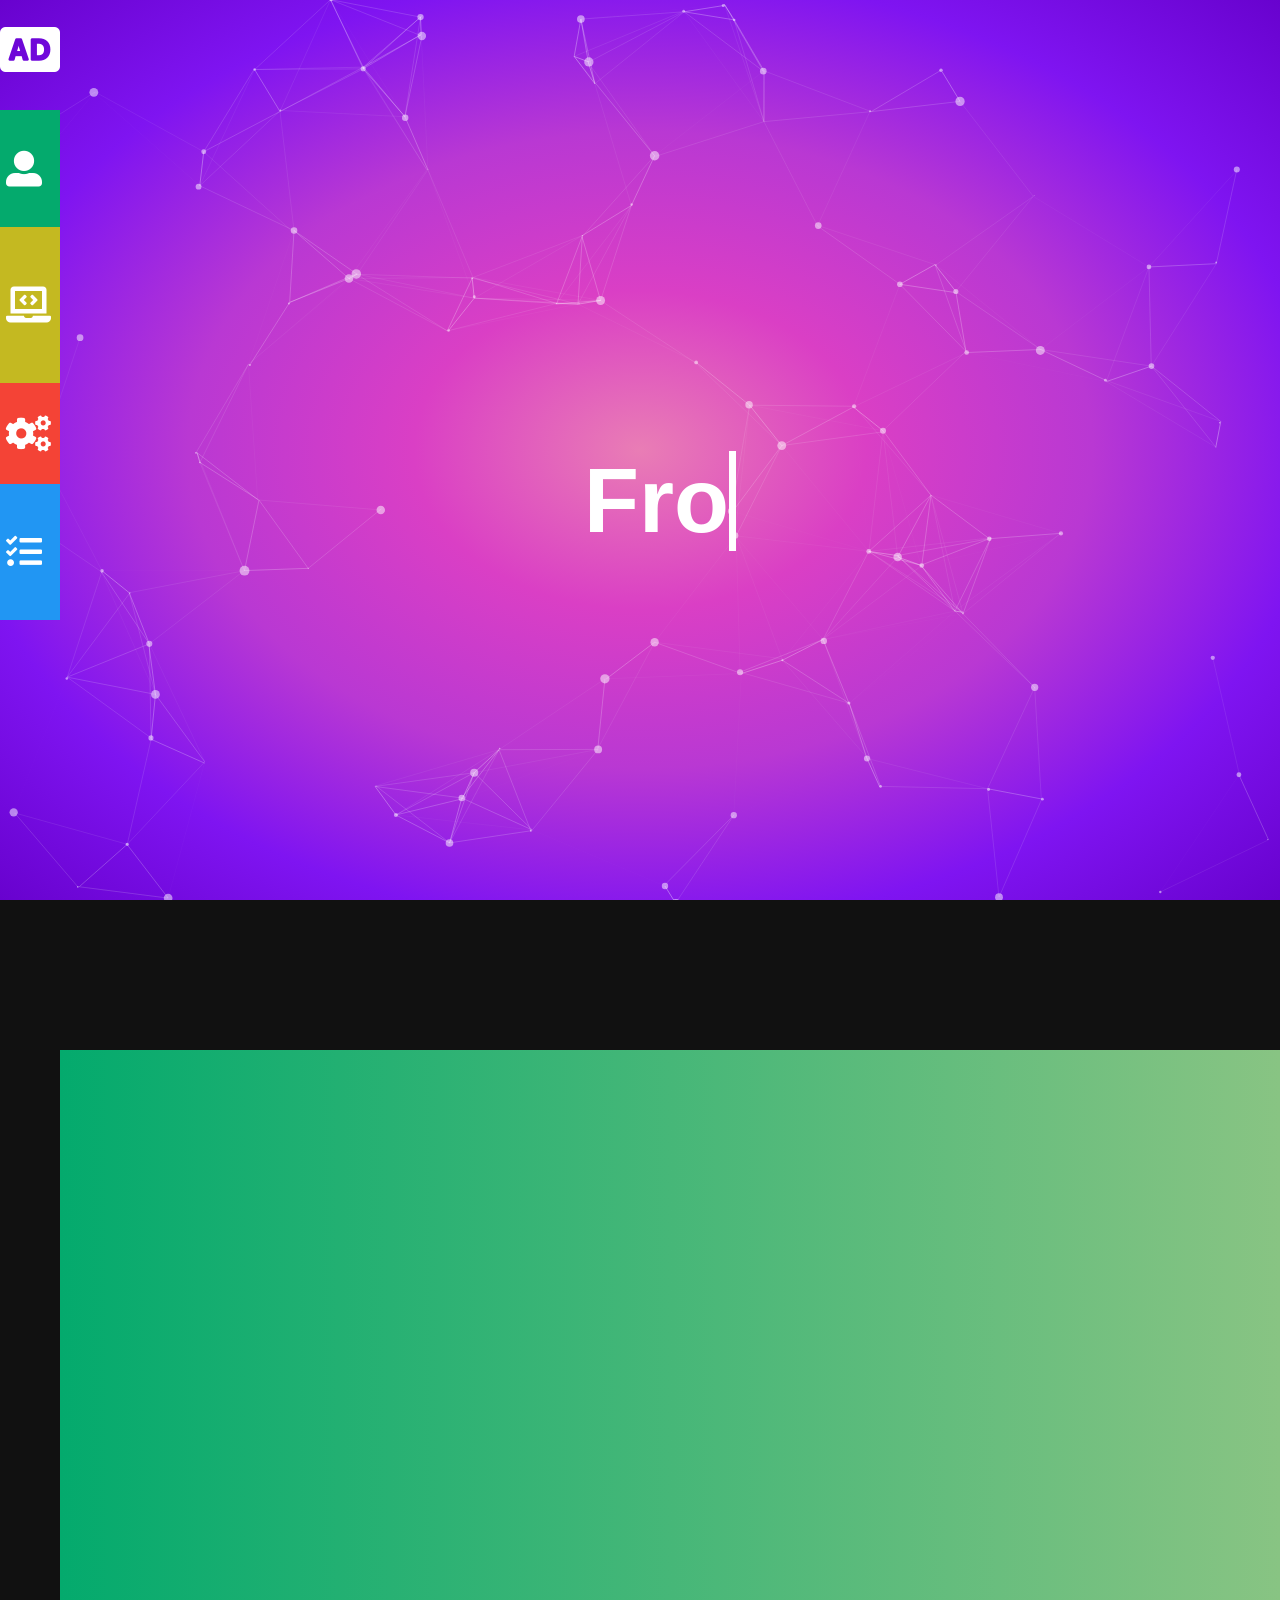
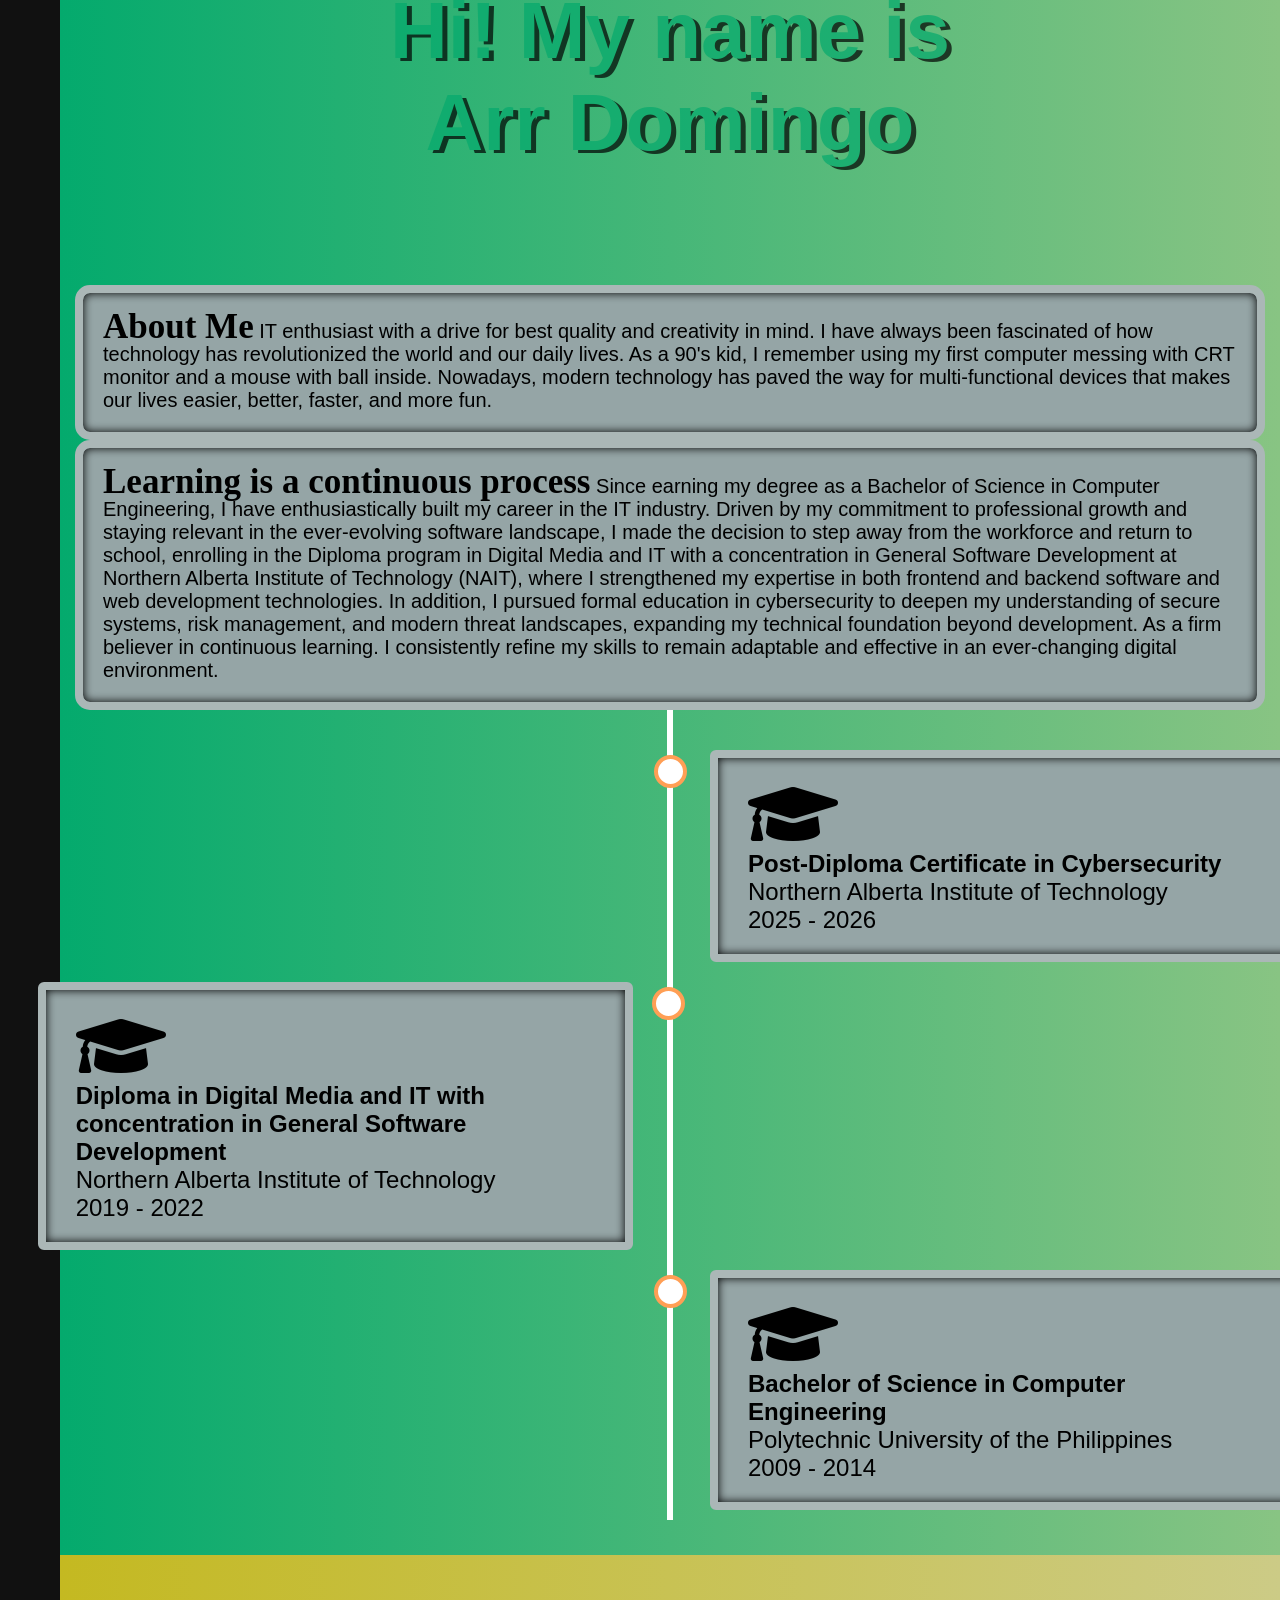
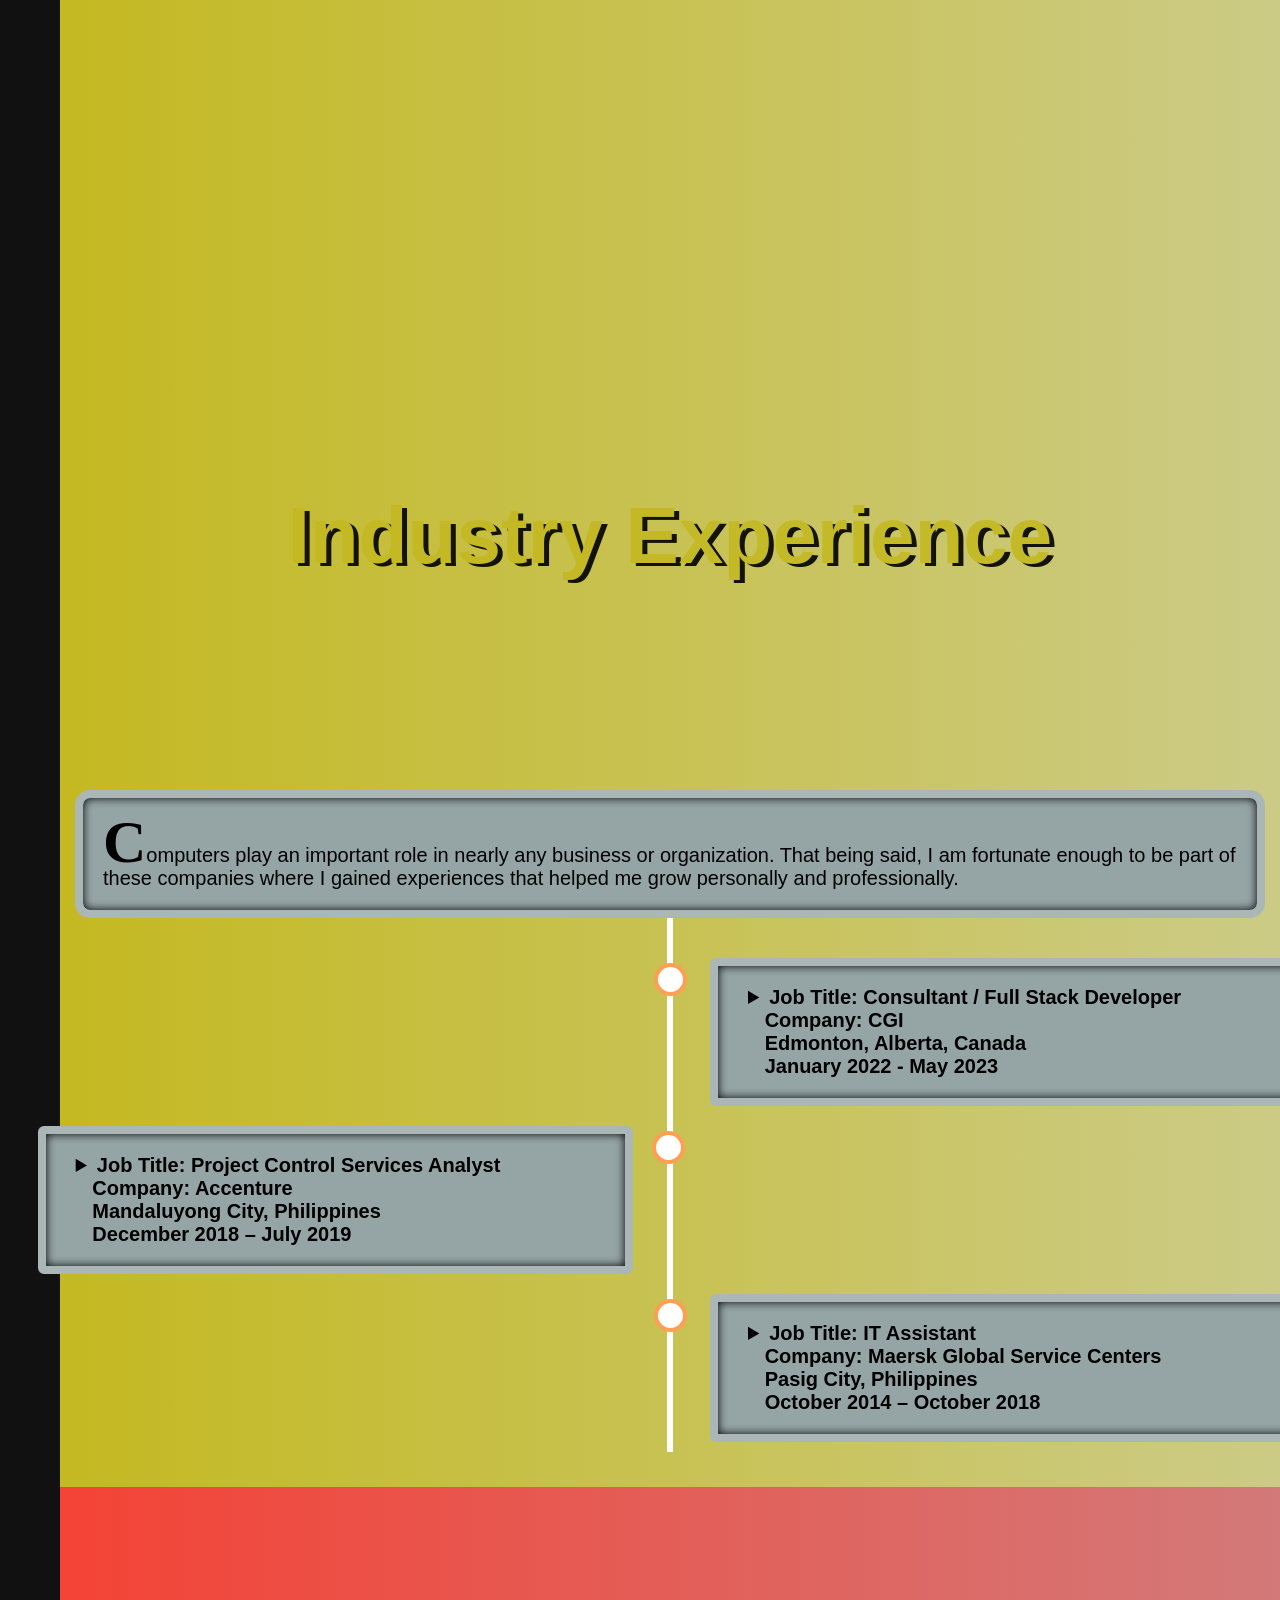
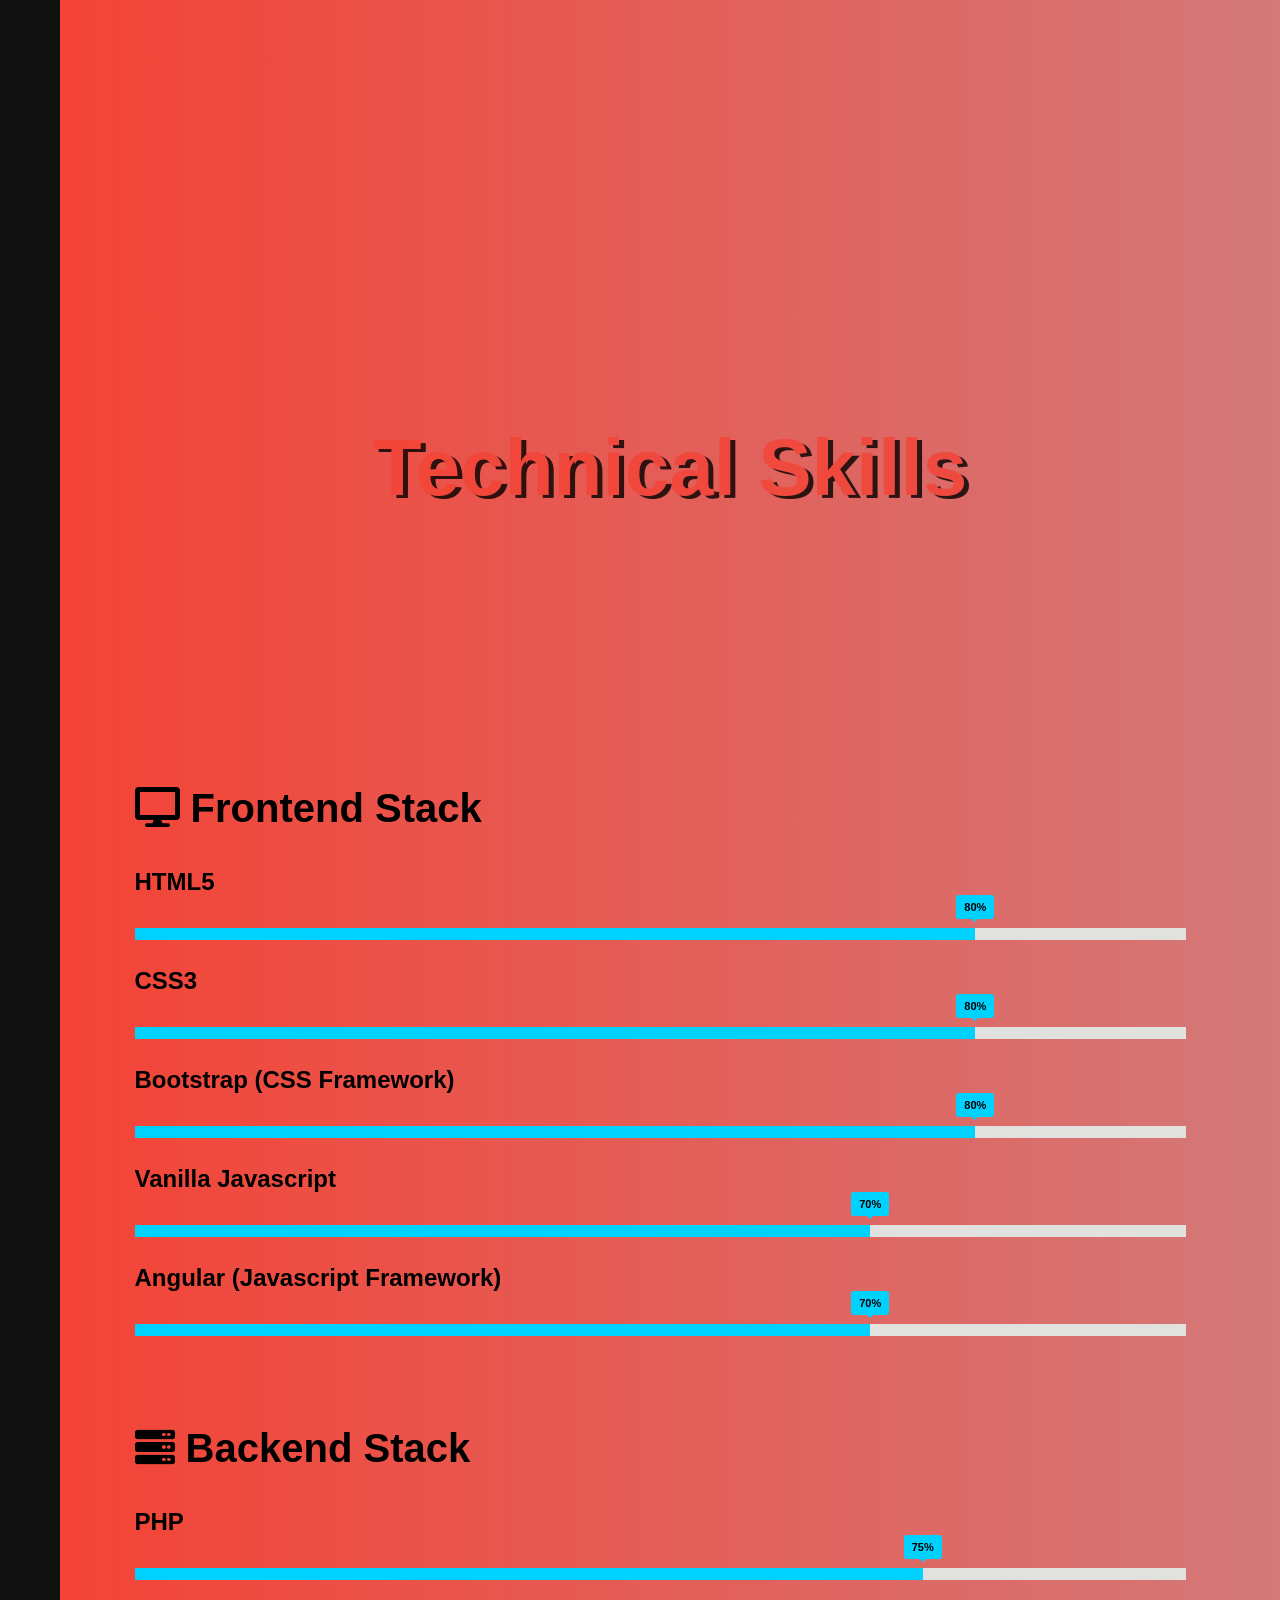
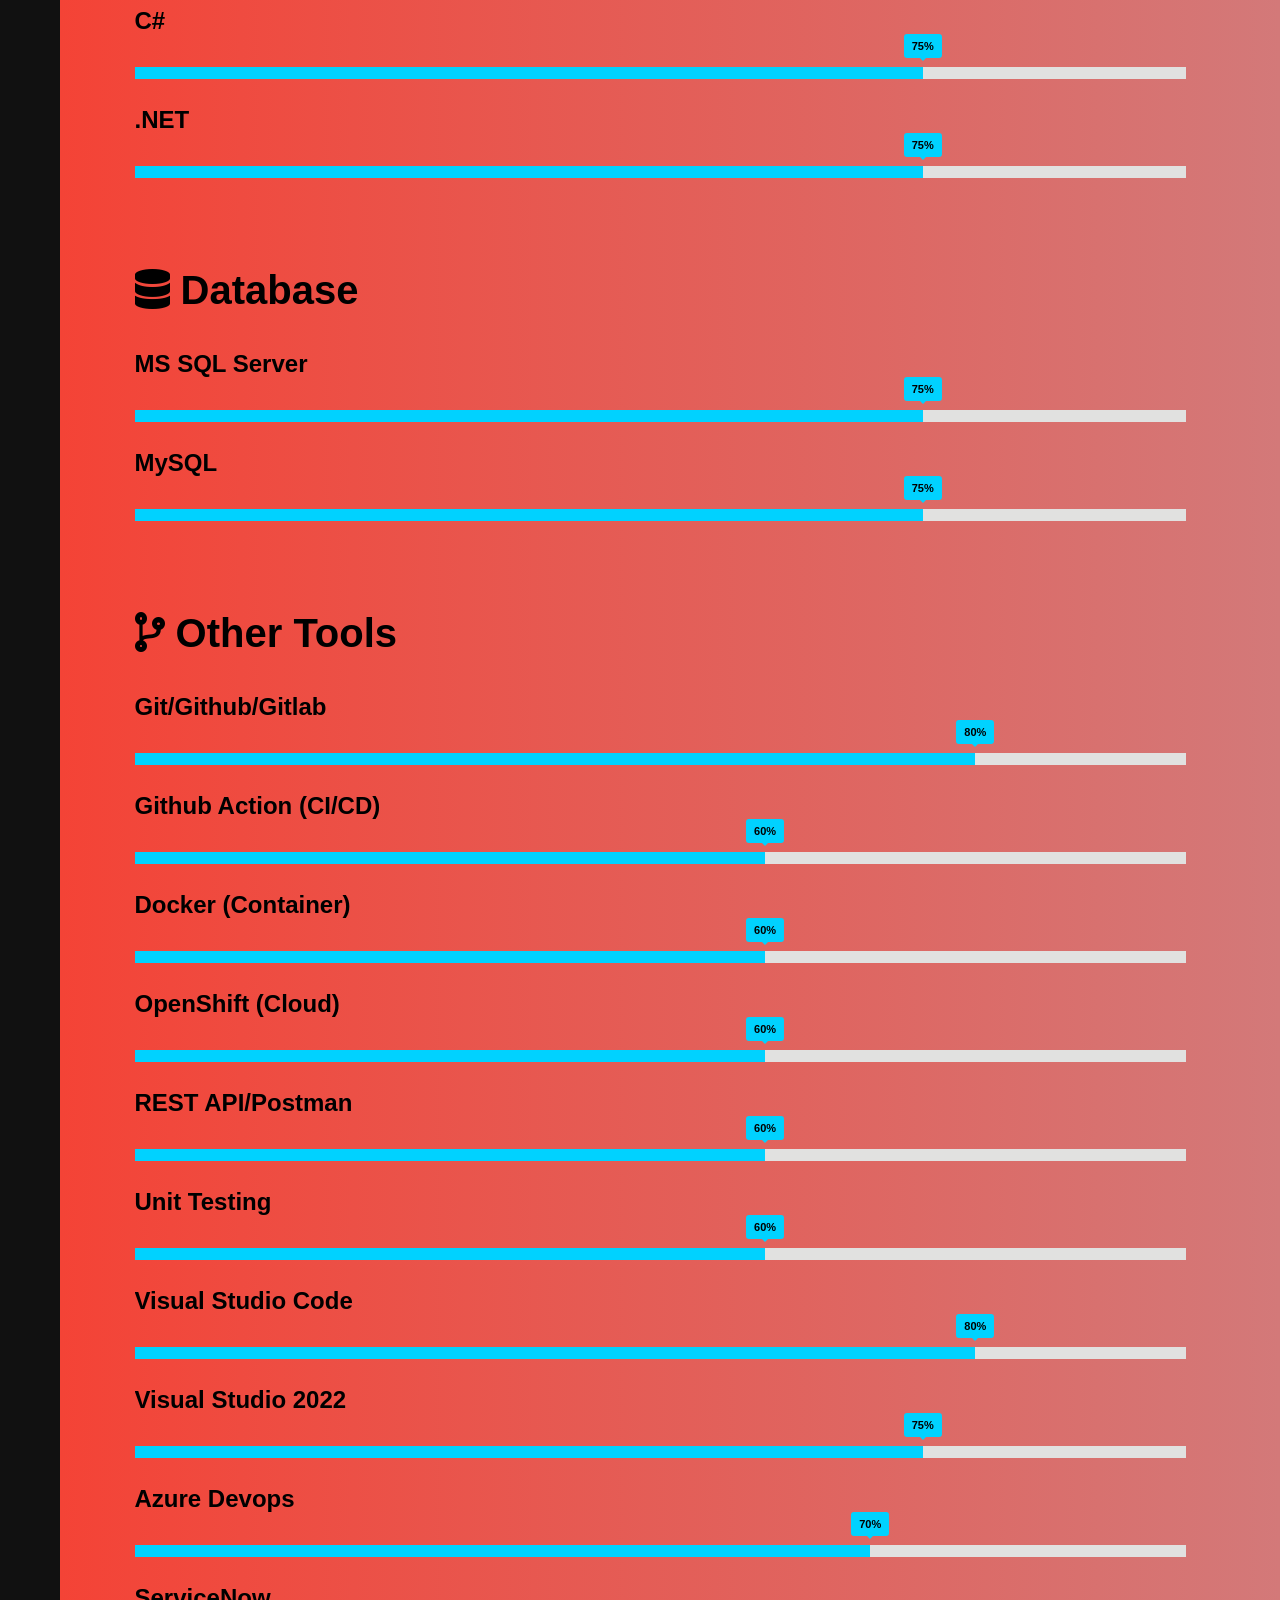
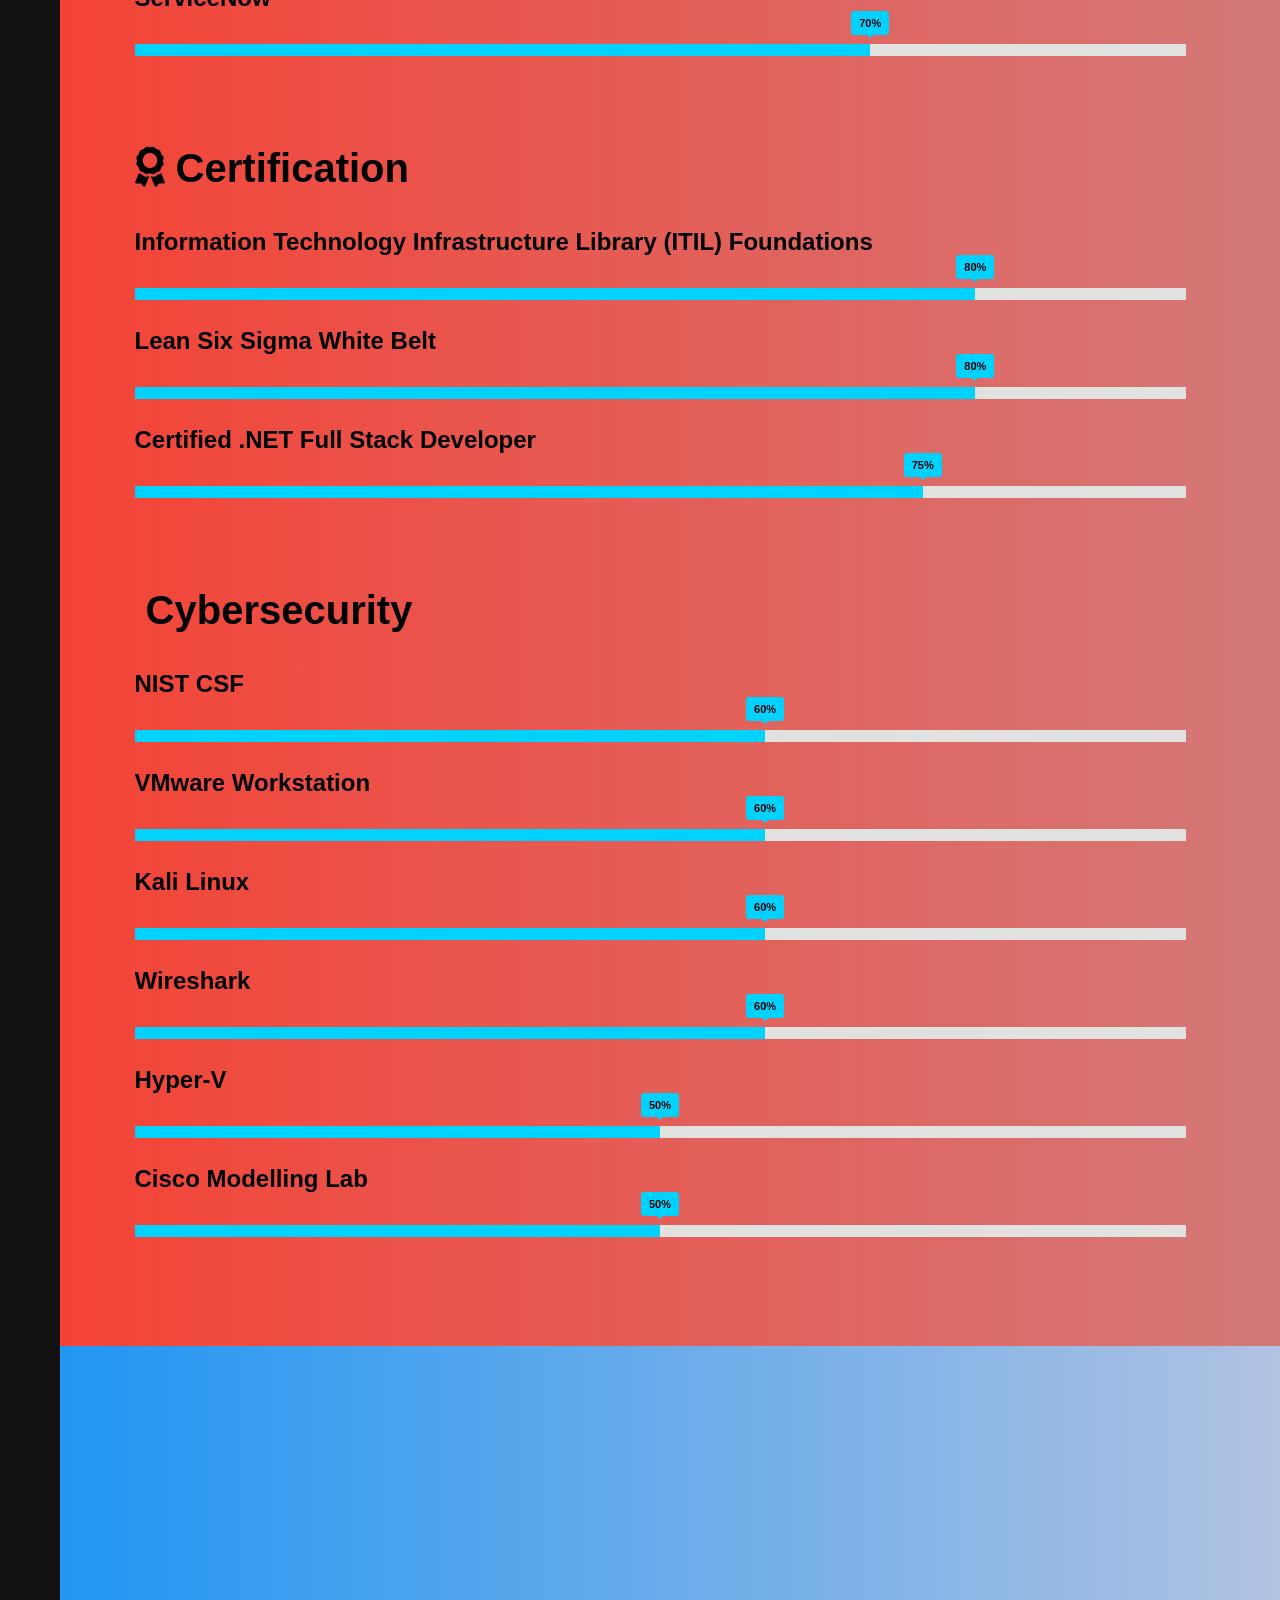
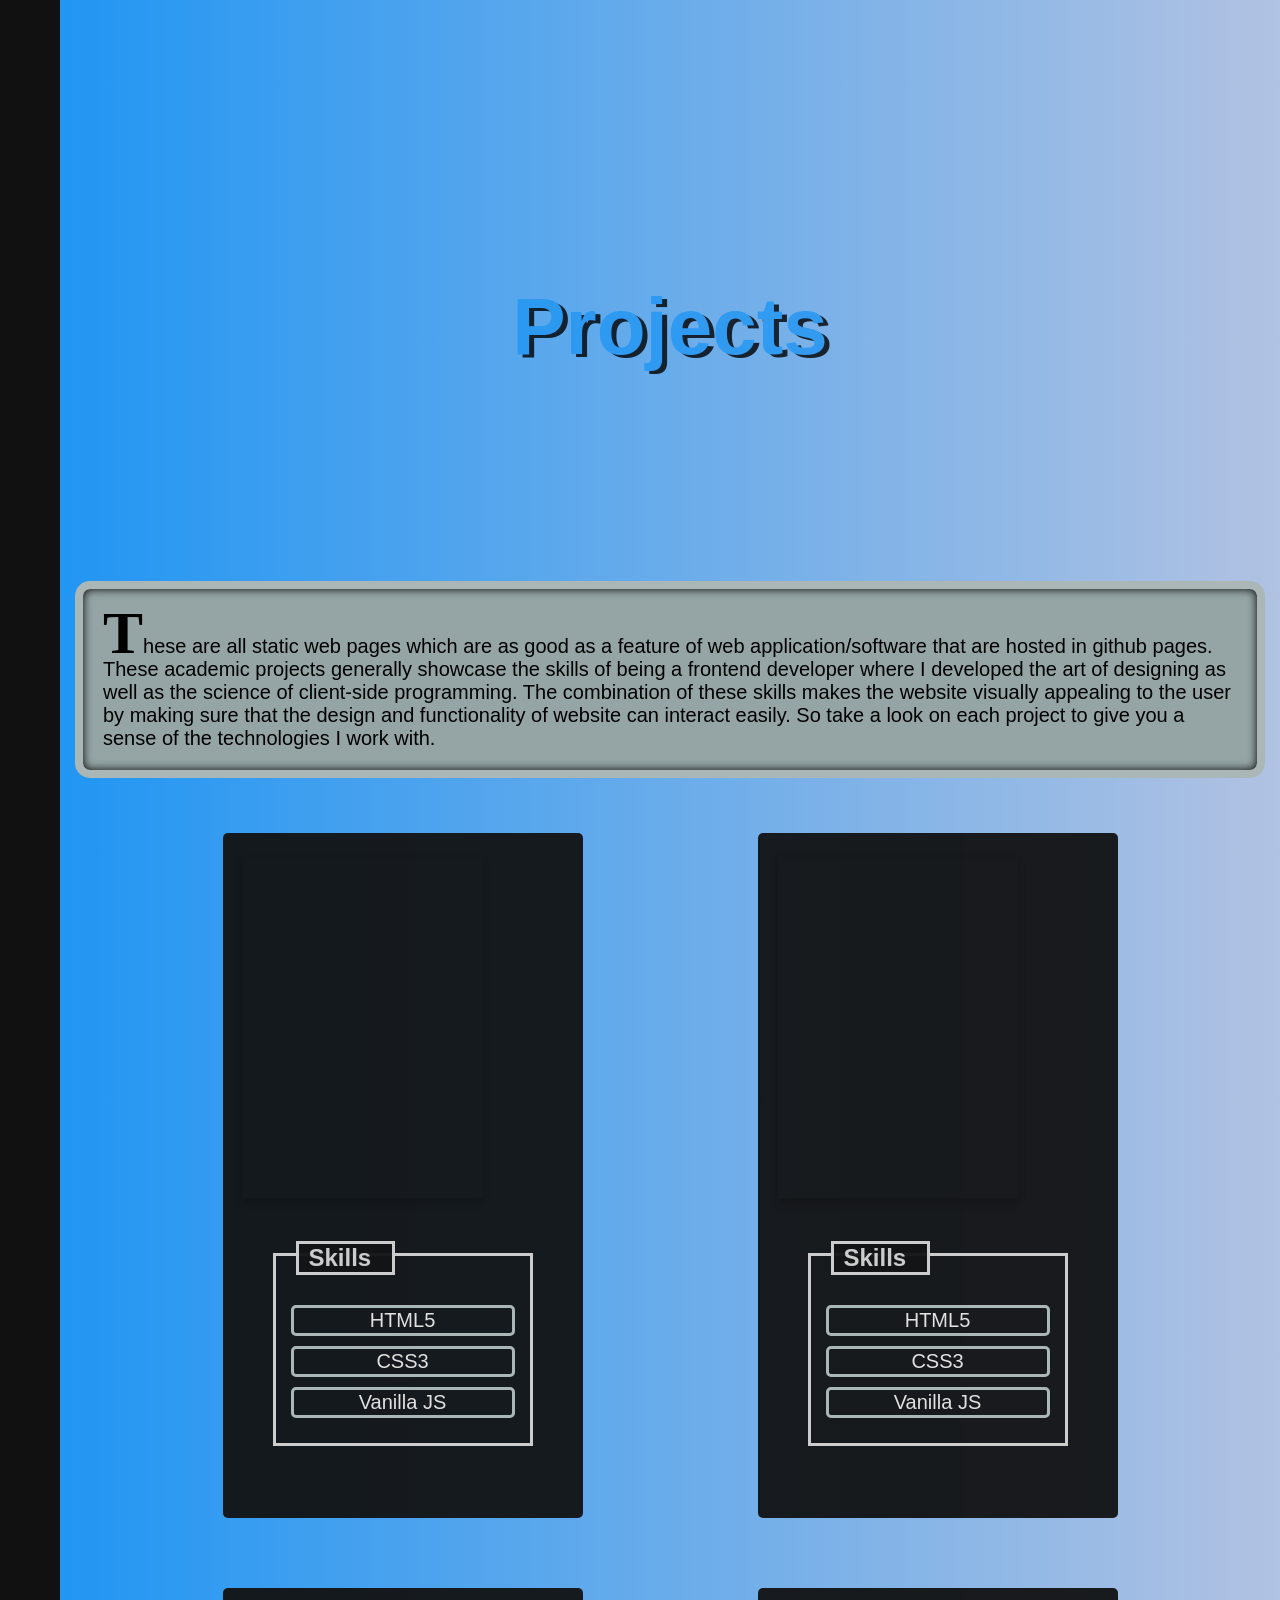
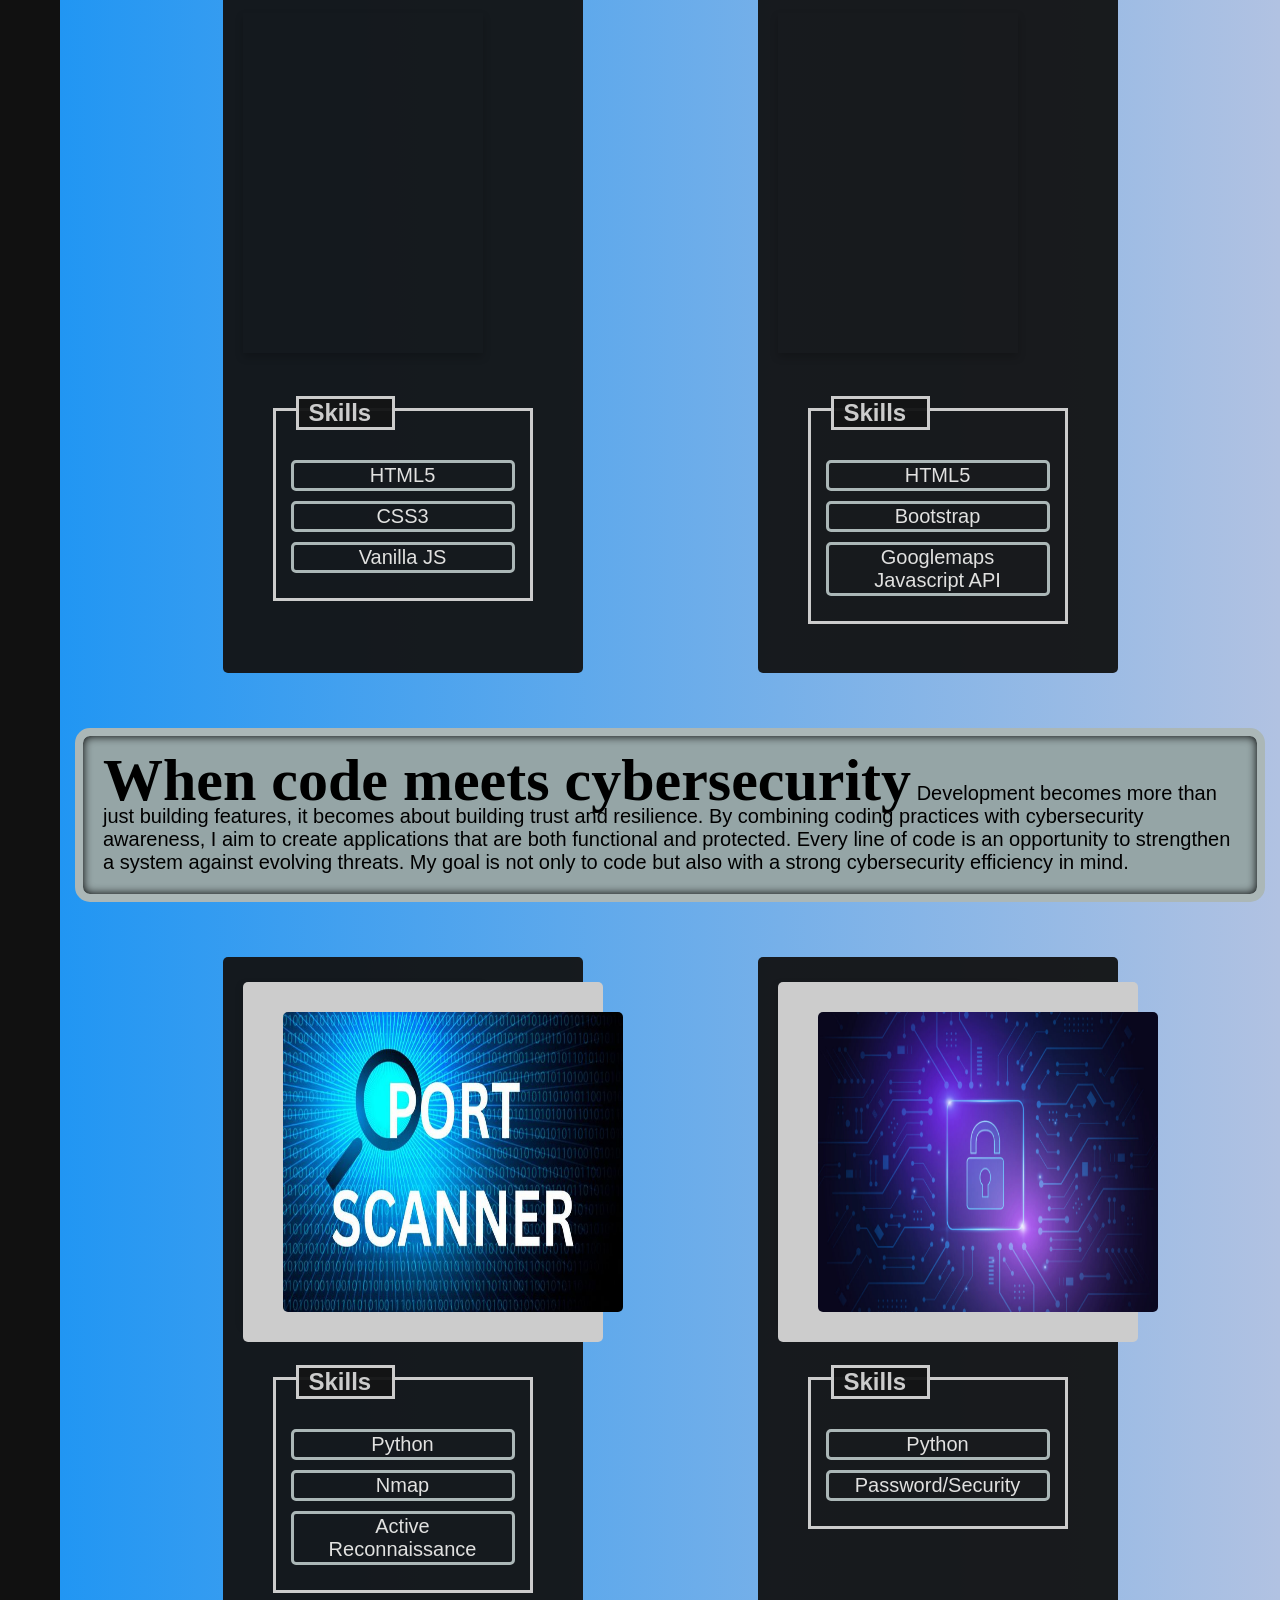
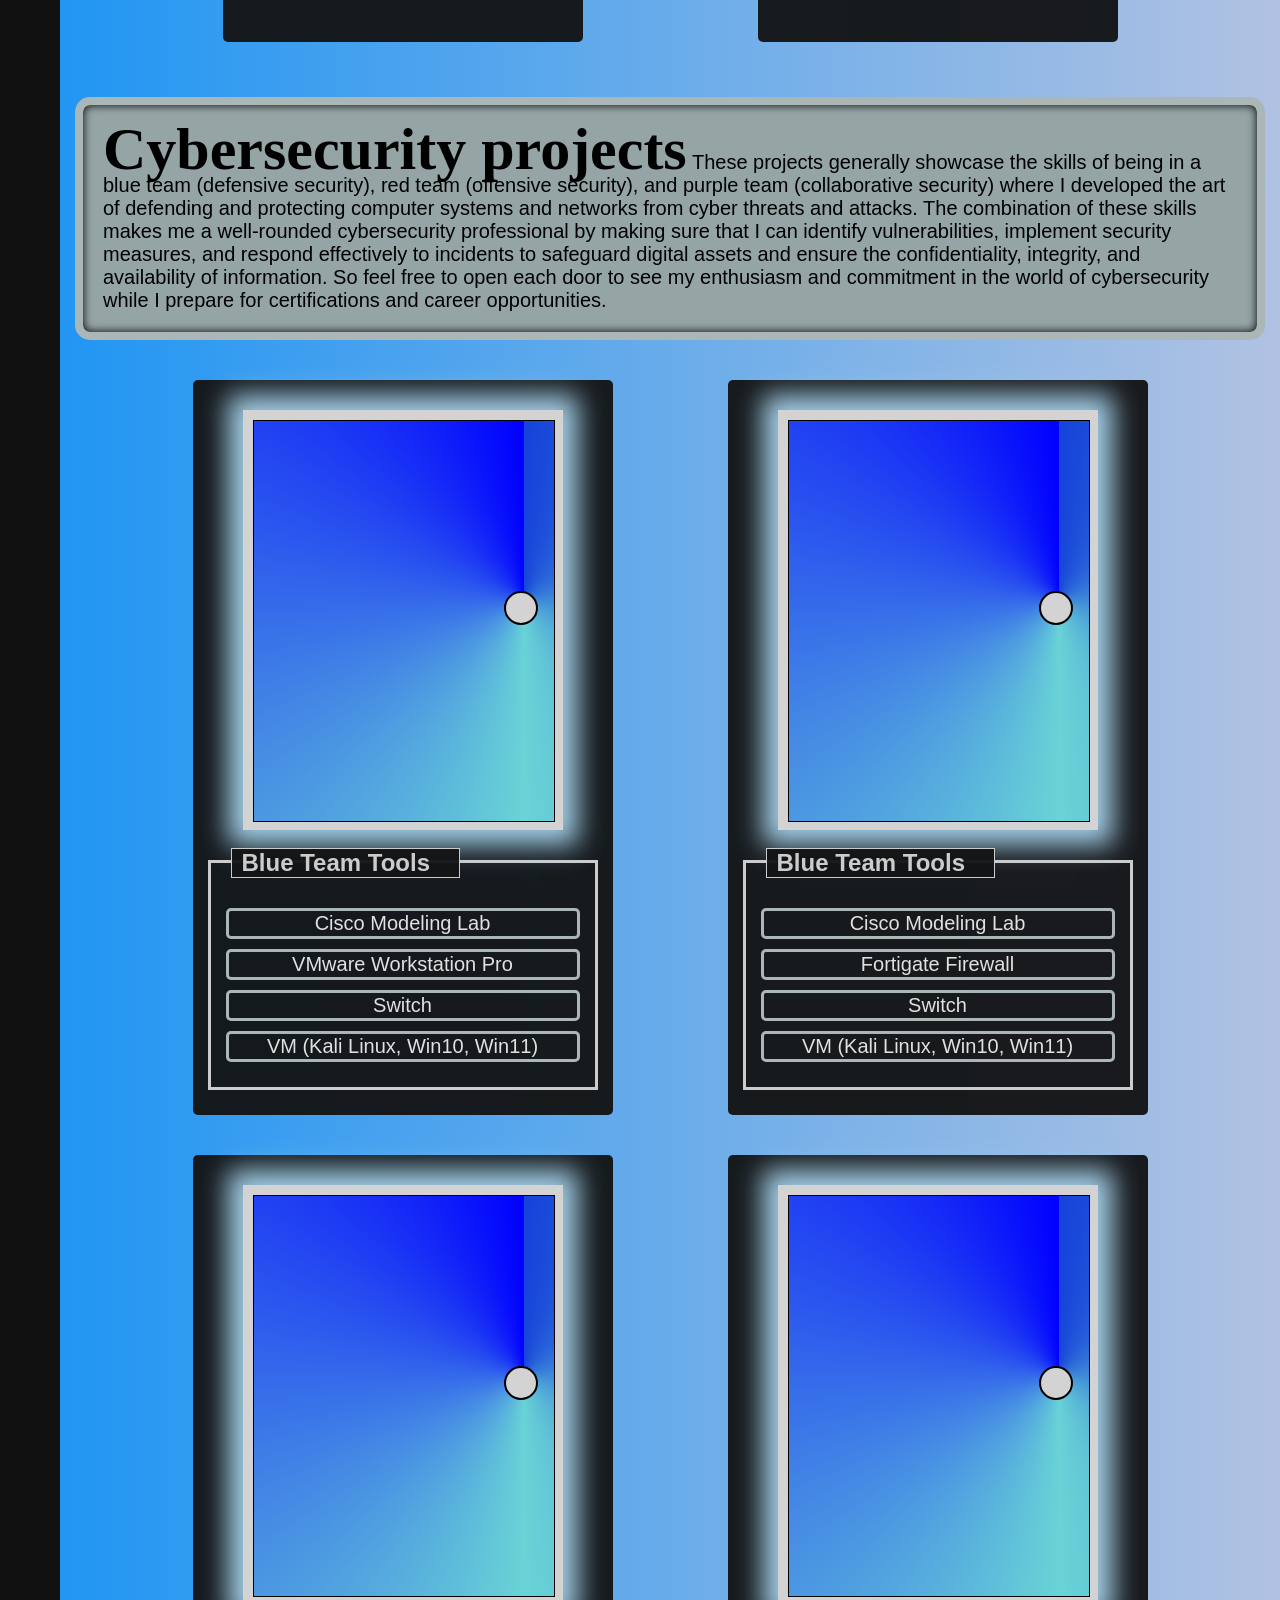
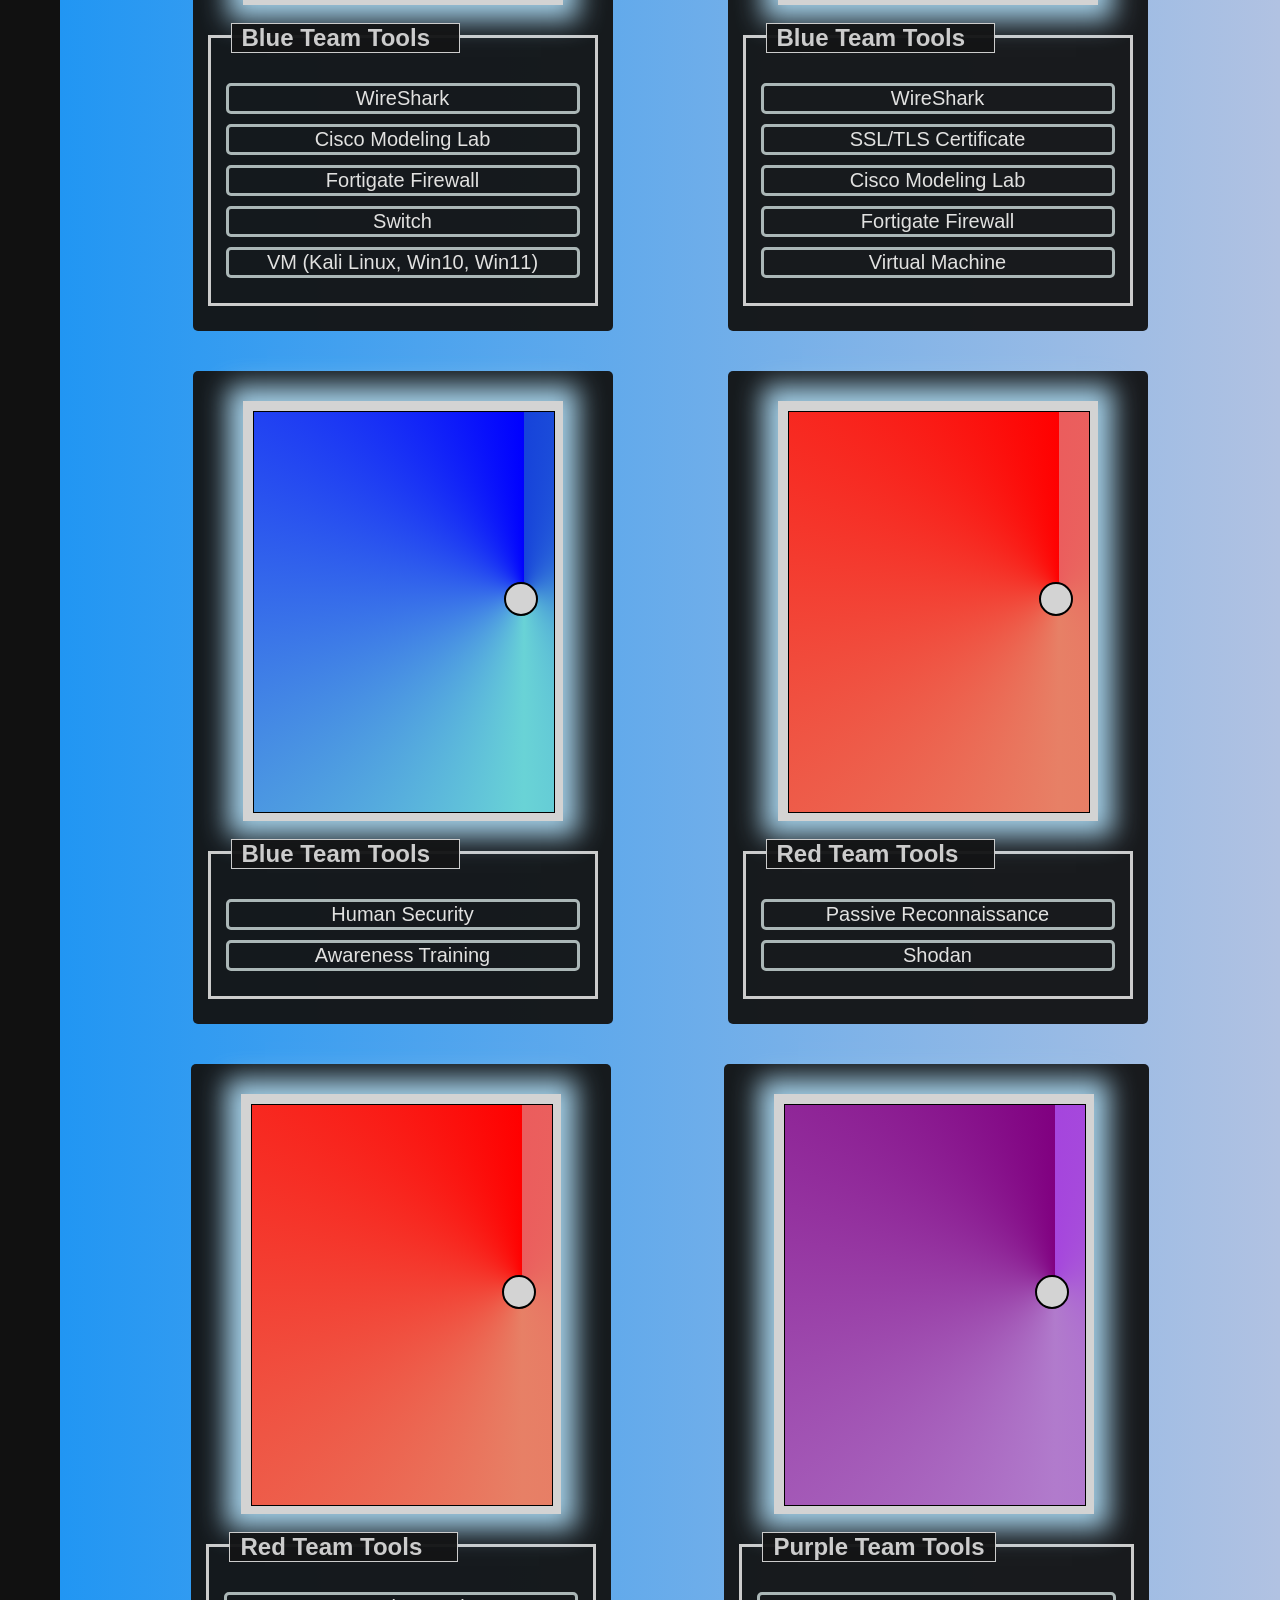
==== arr_v04/index.html @ 1089e1a2 "this is the correct files" ====
<!DOCTYPE html>
<html lang="en">

<head>

  <meta charset="utf-8">
  
  <!-- <meta name="description" content="particles.js is a lightweight JavaScript library for creating particles.">
  <meta name="author" content="Vincent Garreau" /> -->
  <meta name="viewport"
    content="width=device-width, initial-scale=1.0, minimum-scale=1.0, maximum-scale=1.0, user-scalable=no">
  <link rel="stylesheet" media="screen" href="css/style.css">

  <!-- JQuery CDN -->
  <script src="https://ajax.googleapis.com/ajax/libs/jquery/3.5.1/jquery.min.js"></script>

  <!-- This is the script to move skills progress bar upon scroll -->
  <script src="js/skills-move.js"></script>

  <!-- Bootstrap CSS -->
  <!-- <link href="https://cdn.jsdelivr.net/npm/bootstrap@5.0.0/dist/css/bootstrap.min.css" rel="stylesheet" integrity="sha384-wEmeIV1mKuiNpC+IOBjI7aAzPcEZeedi5yW5f2yOq55WWLwNGmvvx4Um1vskeMj0" crossorigin="anonymous"> -->

  <!-- Font Awesome -->
  <link rel="stylesheet" href="https://pro.fontawesome.com/releases/v5.10.0/css/all.css"
    integrity="sha384-AYmEC3Yw5cVb3ZcuHtOA93w35dYTsvhLPVnYs9eStHfGJvOvKxVfELGroGkvsg+p" crossorigin="anonymous" />

  <title>Arr - Personal Portfolio</title>

</head>

<body>
  <!-- START OF particles.js container -->
  <div id="particles-js">
    <h1>
      <a href="" class="typewrite" data-period="2000" data-type='[ "Arr Domingo", 
                        "From software developer",
                        "To cyber defender!"]'>
        <span class="wrap"></span>
      </a>
    </h1>
  </div>
  <!-- END OF particles.js container -->

  <header>
    <div class="header-logo">
      <a href="">
        <i class="fas fa-audio-description fa-5x"></i>
      </a>
    </div>

    <!-- start of nav -->
    <div id="nav"></div>
    <!-- end of nav -->
  </header>

  <main>
    <!-- start of profile -->
    <div id="profile"></div>
    <!-- end of profile -->

    <!-- start of experience -->
    <div id="experience"></div>
    <!-- end of experience -->

    <!-- start of skills -->
    <div id="skills"></div>
    <!-- end of skills -->

    <!-- start of projects -->
    <div id="projects"></div>
    <!-- end of projects -->    

    <!-- start of footer -->
    <div id="footer"></div>
    <!-- end of footer -->
  </main>


  <!-- -------------------------------------------------------------------- -->
  <!-- ---------------------- START OF javascript ------------------------- -->

  <script src="particles.js"></script>
  <script src="js/app.js"></script>
  <script src="js/typewriter.js"></script>

  <!-- START of javascript for nav -->
  <script>
    fetch("html/nav.html")
      .then(res => res.text())
      .then(html => {
        document.getElementById("nav").innerHTML = html;
      });
  </script>
  <!-- END of javascript for nav -->

  <!-- START of javascript for profile -->
  <script>
    fetch("html/profile.html")
      .then(res => res.text())
      .then(html => {
        document.getElementById("profile").innerHTML = html;
      });
  </script>
  <!-- END of javascript for profile -->

  <!-- START of javascript for experience -->
  <script>
    fetch("html/experience.html")
      .then(res => res.text())
      .then(html => {
        document.getElementById("experience").innerHTML = html;
      });
  </script>
  <!-- END of javascript for experience -->

  <!-- START of javascript for skills -->
  <script>
    fetch("html/skills.html")
      .then(res => res.text())
      .then(html => {
        document.getElementById("skills").innerHTML = html;
      });
  </script>
  <!-- END of javascript for skills -->  

    <!-- START of javascript for projects -->
  <script>
    fetch("html/projects.html")
      .then(res => res.text())
      .then(html => {
        document.getElementById("projects").innerHTML = html;
      });
  </script>
  <!-- END of javascript for projects -->  

  <!-- START of javascript for footer -->
  <script>
    fetch("html/footer.html")
      .then(res => res.text())
      .then(html => {
        document.getElementById("footer").innerHTML = html;
      });
  </script>
  <!-- END of javascript for footer -->

  <!-- ------------------------- END OF javascript ------------------------ -->
  <!-- -------------------------------------------------------------------- -->

</body>

</html>
---- arr_v04/css/style.css ----
/* ========================================================================= */
/* ========== Put other SCSS files here(those with underscore) ============= */
.backdoor {
  position: relative;
  width: 300px;
  height: 400px;
  margin: 30px 50px;
  border: 10px solid lightgray;
  display: flex;
  flex-direction: column;
  justify-content: space-evenly;
  box-shadow: 0 0 25px 15px #a3cfe7;
}

.backdoor-blue {
  background-image: radial-gradient(rgb(109, 147, 204) 7%, rgb(64, 123, 211) 25%, rgb(43, 119, 233) 70%);
}

.backdoor-red {
  background-image: radial-gradient(rgb(224, 175, 175) 7%, rgb(233, 123, 123) 25%, rgb(241, 64, 64) 70%);
}

.backdoor-purple {
  background-image: radial-gradient(rgb(212, 159, 214) 7%, rgb(215, 112, 224) 25%, rgb(175, 50, 233) 70%);
}

.backdoor > p {
  padding: 10px;
  font-size: 18px;
  text-align: center;
}

.backdoor > a {
  text-align: center;
}

.backdoor i:hover {
  color: rgb(36, 249, 36);
}

.door {
  position: absolute;
  top: 0px;
  left: 0px;
  width: 300px;
  height: 400px;
  transform-origin: left;
  /*Speed of the Door animation*/
  transition: all 1.1s ease-in-out;
  border: black solid 1px;
}

.backdoor:hover .door {
  -webkit-transform: perspective(900) rotateY(90deg);
  transition: all 1s ease-in-out;
}

.blue-team {
  background-image: conic-gradient(at 90% 45%, rgb(22, 67, 218), rgb(105, 211, 214), blue);
}

.red-team {
  background-image: conic-gradient(at 90% 45%, rgb(235, 93, 93), rgb(231, 128, 102), red);
}

.purple-team {
  background-image: conic-gradient(at 90% 45%, rgb(165, 69, 221), rgb(177, 123, 204), purple);
}

.door span {
  position: absolute;
  width: 30px;
  height: 30px;
  border-radius: 50%;
  display: block;
  background-color: lightgray;
  top: 170px;
  left: 250px;
  border: solid 2px black;
}

.trapezoid {
  border-bottom: 50px solid #555;
  border-left: 25px solid transparent;
  border-right: 25px solid transparent;
  height: 0;
  width: 125px;
}

.cyber-card {
  background-color: rgba(19, 20, 21, 0.96);
  margin: 20px;
  border-radius: 5px;
}

.cyber-tool-used {
  margin: 25px 15px;
  border: solid 1px #ccc;
  padding: 15px;
  border: solid 3px #ccc;
}

.cyber-tool-used > h5 {
  color: #ccc;
  background-color: rgba(19, 20, 21, 0.96);
  position: relative;
  top: -30px;
  padding: 0 10px;
  margin: 0 120px 0 5px;
  border: solid 1px #ccc;
}

.cyber-tool-used > div {
  display: flex;
  flex-direction: column;
  justify-content: space-around;
}

.cyber-tool-used > div > button {
  font-size: 20px;
  margin-bottom: 10px;
  background-color: transparent;
  color: #e1e1e0;
  border: solid 3px rgb(171, 183, 183);
  border-radius: 5px;
}

/* 
=============================================================================
=============================================================================
HTML5 CSS Reset Minified - Eric Meyer
============================================================================= 
*/
html,
body,
div,
span,
object,
iframe,
h1,
h2,
h3,
h4,
h5,
h6,
p,
blockquote,
pre,
abbr,
address,
cite,
code,
del,
dfn,
em,
img,
ins,
kbd,
q,
samp,
small,
strong,
sub,
sup,
var,
b,
i,
dl,
dt,
dd,
ol,
li,
fieldset,
form,
label,
legend,
table,
caption,
tbody,
tfoot,
thead,
tr,
th,
td,
article,
aside,
canvas,
details,
figcaption,
figure,
footer,
header,
hgroup,
menu,
nav,
section,
summary,
time,
mark,
audio,
video {
  margin: 0;
  padding: 0;
  border: 0;
  outline: 0;
  font-size: 100%;
  vertical-align: baseline;
  background: transparent;
}

body {
  line-height: 1;
}

article,
aside,
details,
figcaption,
figure,
footer,
header,
hgroup,
menu,
nav,
section {
  display: block;
}

nav ul {
  list-style: none;
}

blockquote,
q {
  quotes: none;
}

blockquote:before,
blockquote:after,
q:before,
q:after {
  content: none;
}

a {
  margin: 0;
  padding: 0;
  font-size: 100%;
  vertical-align: baseline;
  background: transparent;
  text-decoration: none;
}

mark {
  background-color: #ff9;
  color: #000;
  font-style: italic;
  font-weight: bold;
}

del {
  text-decoration: line-through;
}

abbr[title],
dfn[title] {
  border-bottom: 1px dotted;
  cursor: help;
}

table {
  border-collapse: collapse;
  border-spacing: 0;
}

hr {
  display: block;
  height: 1px;
  border: 0;
  border-top: 1px solid #ccc;
  margin: 1em 0;
  padding: 0;
}

input,
select {
  vertical-align: middle;
}

li {
  list-style: none;
}

/* 
=============================================================================
END OF HTML5 CSS Reset Minified - Eric Meyer
=============================================================================
============================================================================= 
*/
/* 
=============================================================================
=============================================================================
START OF CSS
============================================================================= 
*/
/* -------------------------------------- */
/* --- START OF base -------------------- */
html,
body {
  width: 100%;
  height: 100%;
  background: #111;
  scroll-behavior: smooth;
}

html {
  -webkit-tap-highlight-color: rgba(0, 0, 0, 0);
}

body {
  font: normal 75% Arial, Helvetica, sans-serif;
}

canvas {
  /* display: block; */
  vertical-align: bottom;
}

/* ---------------------- END OF base --- */
/* -------------------------------------- */
/**********************************************************/
/**********************************************************/
/*******    START OF MOBILE VIEW (DEFAULT 1-400px)   ******/
/**********************************************************/
/* ------------------------------------------- */
/* --- START OF header-logo ------------------ */
header {
  position: fixed;
  top: 20px;
}

.header-logo {
  position: absolute;
  /* color: #fff; */
}

.header-logo a {
  color: #fff;
}

.header-logo i:hover {
  opacity: 0.5;
}

/* -------------------- END OF header-logo --- */
/* ------------------------------------------- */
/* -------------------------------------- */
/* --- START OF Navbar ------------------ */
nav a {
  position: absolute;
  left: -80px;
  transition: 0.4s;
  padding: 20px;
  width: 100px;
  text-decoration: none;
  font-size: 18px;
  color: white;
  /* border: solid white 2px; */
  /* border-radius: 0 5px 5px 0; */
  margin-top: 20px;
}

nav ul {
  display: flex;
  flex-flow: row wrap;
  justify-content: space-around;
}

nav a:hover {
  left: 0;
}

li a {
  display: flex;
  flex-direction: row;
  justify-content: left;
}

li a i {
  display: flex;
  flex-direction: column;
  align-self: center;
}

nav a i {
  padding-left: 45px;
}

nav a span {
  writing-mode: vertical-lr;
  /* text-orientation: sideways-right; */
  text-transform: uppercase;
}

.profile-nav {
  top: 70px;
  background-color: #04aa6d;
  /* border: solid #04aa6d 5px; */
}

.experience-nav {
  top: 187px;
  background-color: #c4b921;
}

.skills-nav {
  top: 343px;
  background-color: #f44336;
}

.projects-nav {
  top: 444px;
  background-color: #2196f3;
}

/* -------------------- END OF Navbar --- */
/* -------------------------------------- */
/* -------------------------------------------------- */
/* --- START OF particles-js ------------------------ */
/* header {
  position: relative;
} */
/* nav {
  position: fixed;
  opacity: 0;
} */
#particles-js {
  width: 100%;
  height: 100%;
  /* background-image: url(""); */
  background-image: radial-gradient(rgb(233, 125, 181), rgb(218, 63, 197), rgb(185, 56, 211), rgb(127, 20, 241), rgb(104, 2, 206));
  background-size: cover;
  background-position: 50% 50%;
  /* background-position: center; */
  background-repeat: no-repeat;
  position: fixed; /*-------for the background of particles-------*/
}

#particles-js > h1 {
  position: absolute;
  top: 50%; /*to center the h1 typewriter*/
  width: 100%;
  text-align: center;
  padding-left: 20px;
  /* font-size: 100px; */
}

.typewrite {
  color: #fff;
  text-decoration: none;
  font-size: 35px;
}

/* -------------------------- END OF particles-js --- */
/* -------------------------------------------------- */
/* -------------------------------------------------- */
/* --- START OF main---------------------------------- */
/* Comment-out this main element to see the effect of particles. There's a cons though, main container will turn to a total mess =( */
main {
  position: absolute; /*position:relative for profile,expe,skills,proj*/
  left: 60px; /*this is the exact px*/
  top: 800px;
}

#profile-container {
  /* max-width: 100%; */
  /* margin: 0 auto; */
  background: #04aa6d;
  background-image: linear-gradient(to right, #04aa6d, rgb(136, 196, 131));
  font-size: 24px;
  padding: 15px;
  position: relative; /*use to hide particle background when scroll up*/
}

.profile-parallax {
  background: url("../img/profile.jpg") no-repeat center;
  background-size: cover;
  /*size of img*/
  background-size: 250%;
  height: 650px;
  border-radius: 15px; /*radius of the image*/
  opacity: 0.7;
}

/* PARALLAX DOESNT WORK ON MOBILE DEVICES
https://community.adobe.com/t5/muse/parallax-scroll-effect-works-in-all-devices-but-ipad-iphone/m-p/8834589
*/
h2 {
  font-size: 35px;
  text-align: center;
  text-shadow: 3px 2px #000;
  padding-top: 530px;
  /* transition: all 0.35s ease; */
}

.profile-parallax > h2 {
  color: #04aa6d;
  display: flex;
  flex-direction: column;
}

#profile-container > p {
  border: 3px solid rgb(171, 183, 183);
  border-radius: 15px;
  background-color: rgb(149, 165, 166);
  padding: 20px;
  box-shadow: inset 0 0 10px #000000; /*https://css-tricks.com/almanac/properties/b/box-shadow/*/
  /* text-indent: 50px; */
  font-size: 20px;
}

#profile-container > p:hover {
  background-color: #04aa6d;
  opacity: 3;
}

#profile-container > p span {
  /* text-transform: uppercase; */
  font-weight: bold;
  font-size: 35px;
  font-family: algerian;
  line-height: 80%;
}

#experience-container {
  background: #c4b921;
  background-image: linear-gradient(to right, #c4b921, rgb(204, 203, 134));
  font-size: 24px;
  padding: 15px;
  position: relative;
}

/* ---- ::after PSEUDO ELEMENT for experience-container ---- */
/* ---- use to position: relative the timeline-container */
/* #experience-container::after {
  content: "";
  position: absolute;
} */
.experience-parallax {
  background: url("../img/experience.jpg") no-repeat center;
  background-size: cover;
  /*size of img*/
  background-size: 200%;
  height: 650px;
  border-radius: 15px; /*radius of the image*/
  opacity: 0.9;
}

.experience-parallax > h2 {
  color: #c4b921;
}

#experience-container > p {
  border: 3px solid rgb(171, 183, 183);
  border-radius: 15px;
  background-color: rgb(149, 165, 166);
  padding: 20px;
  box-shadow: inset 0 0 10px #000000; /*https://css-tricks.com/almanac/properties/b/box-shadow/*/
  /* text-indent: 50px; */
  font-size: 20px;
}

#experience-container > p:hover {
  background-color: #c4b921;
  opacity: 3;
}

#experience-container > p span {
  font-weight: bold;
  font-size: 60px;
  font-family: algerian;
  line-height: 80%;
}

/* ----------------------------------------------------------- */
/* ----------- START OF TIMELINE IN EXPERIENCE DIV ----------- */
/* The actual TIMELINE (the vertical ruler) */
.timeline {
  position: relative;
  max-width: 1200px;
  margin: 0 auto;
}

/* the actual timeline (the vertical ruler) */
.timeline::after {
  content: "";
  position: absolute;
  width: 6px;
  background-color: white;
  top: 0;
  bottom: 0;
  left: 31px;
  margin-left: -3px;
}

.timeline ul li {
  list-style: square url(https://cdn.bitdegree.org/learn/list-style-image-marker-1.png?426d93cd);
}

.timeline details {
  font-size: 16px;
}

.timeline summary {
  font-weight: bold;
}

/* the actual content */
.content {
  padding: 20px 30px;
  background-color: white;
  position: relative;
  border-radius: 6px;
  border: 3px solid rgb(171, 183, 183);
  background-color: rgb(149, 165, 166);
  box-shadow: inset 0 0 10px #000000;
}

/* Container around content */
.container {
  padding: 10px 40px;
  position: relative;
  width: 75%;
  padding-left: 75px;
  padding-right: 25px;
}

/* The CIRCLES on the timeline */
.container::after {
  content: "";
  position: absolute;
  width: 25px;
  height: 25px;
  right: -17px;
  background-color: white;
  border: 4px solid #ff9f55;
  top: 15px;
  border-radius: 50%;
  z-index: 1;
  /* left: 15px; */
}

.container::after:hover {
  background-color: red;
}

/* Make sure all CIRCLES are at the same spot */
.left::after,
.right::after {
  left: 15px;
}

/* ------------ END OF TIMELINE IN EXPERIENECE DIV ----------- */
/* ----------------------------------------------------------- */
#skills-container {
  background: #f44336;
  background-image: linear-gradient(to right, #f44336, rgb(211, 121, 121));
  font-size: 24px;
  padding: 15px;
  position: relative;
}

.skills-parallax {
  background: url("../img/skills.jpg") no-repeat center;
  background-size: cover;
  /*size of img*/ /* ----------------------------------------------------------- */
  /* ----------- START OF TIMELINE IN EXPERIENCE DIV ----------- */
  background-size: 200%;
  height: 650px;
  border-radius: 15px; /*radius of the image*/
  opacity: 0.8;
}

.skills-parallax > h2 {
  color: #f44336;
}

/* technical skills style START */
#skills-container-inner {
  /* height: 300px; */
  max-width: 100%;
  /* width: 70%; */
  margin: 2% 5% 2% 5%;
}

.stack {
  padding: 40px 0;
}

.stack > h3 {
  font-size: 30px;
  padding-bottom: 10px;
}

.progress-bar {
  margin: 20px 0 10px;
  overflow: hidden;
  padding-right: 20px;
  /*padding-right: 25px; /* Separate bars from container */
}

.progress-title-holder {
  padding-bottom: 25px;
  position: relative;
  margin: 5px 0;
  font-family: Montserrat, sans-serif;
  /* font-size: 2e; */
  line-height: 15px;
  font-weight: 400;
  color: #2e2e2e;
}

.progress-title {
  z-index: 100;
  font-weight: bold;
  line-height: 1.3;
  color: #000;
}

.progress-number-wrapper {
  width: 100%;
  z-index: 10;
}

.progress-number-mark {
  margin-bottom: 4px;
  border-radius: 3px;
  background-color: #00d2ff;
  padding: 0 8px;
  position: absolute;
  bottom: 0;
  -moz-transform: translateX(-50%);
  -o-transform: translateX(-50%);
  transform: translateX(-50%);
  -ms-transform: translateX(-50%);
  -webkit-transform: translateX(-50%);
}

.progress-number-wrapper,
.progress-number-mark {
  font-family: sans-serif;
  font-size: 11px;
  line-height: 24px;
  height: 24px;
  letter-spacing: 0px;
  font-weight: 600;
  font-style: normal;
  text-transform: none;
  color: #000;
}

.down-arrow {
  border-left: 3px solid transparent;
  border-right: 3px solid transparent;
  border-top: 3px solid #00d2ff;
  position: absolute;
  left: 50%;
  top: 100%;
  -moz-transform: translateX(-50%);
  -o-transform: translateX(-50%);
  transform: translateX(-50%);
  -ms-transform: translateX(-50%);
  -webkit-transform: translateX(-50%);
}

.progress-content-outter {
  height: 12px;
  background-color: #e1e1e0;
}

.progress-content {
  height: 21px;
  background-color: #00d2ff;
  width: 0%;
  /* box-shadow: 5px 10px 8px #888888; */
}

/* technical skills style END */
#projects-container {
  background: #2196f3;
  background-image: linear-gradient(to right, #2196f3, rgb(177, 194, 226));
  font-size: 24px;
  padding: 15px;
  position: relative;
}

.projects-parallax {
  background: url("../img/projects.jpg") no-repeat center;
  background-size: cover;
  /*size of img*/
  background-size: 200%;
  height: 650px;
  border-radius: 15px; /*radius of the image*/
  opacity: 0.8;
}

.projects-parallax > h2 {
  color: #2196f3;
}

#projects-container > p {
  border: 3px solid rgb(171, 183, 183);
  border-radius: 15px;
  background-color: rgb(149, 165, 166);
  padding: 20px;
  box-shadow: inset 0 0 10px #000000; /*https://css-tricks.com/almanac/properties/b/box-shadow/*/
  /* text-indent: 50px; */
  font-size: 20px;
}

#projects-container > p:hover {
  background-color: #2196f3;
  opacity: 3;
}

#projects-container > p span {
  /* text-transform: uppercase; */
  font-weight: bold;
  font-size: 60px;
  font-family: algerian;
  line-height: 80%;
}

/* ------------------------------------- */
/* --------- START OF CARD AREA -------- */
.containercard {
  display: flex;
  flex-wrap: wrap;
  justify-content: space-around;
  /* margin: 50px; */
}

.flip-card {
  background-color: rgba(19, 20, 21, 0.96);
  /*https://css-tricks.com/almanac/properties/b/box-shadow/*/
  /* box-shadow: inset 0 0 10px #000000;  */
  width: 240px; /*background effect of the img*/
  height: 340px; /*background effect of the img*/
  perspective: 800px;
  border-radius: 5px;
  /*position of img*/
  padding: 15px 20px 300px 20px; /*black background*/
  margin: 25px 0 30px -10px;
}

.flip-card-inner {
  position: relative;
  width: 100%;
  height: 100%;
  text-align: center;
  transition: transform 0.6s;
  transform-style: preserve-3d;
  box-shadow: 0 4px 8px 0 rgba(0, 0, 0, 0.2);
}

.tech-used {
  /* display: flex; */
  /* justify-content: space-around; */
  margin: 55px 0;
  border: solid 1px #ccc;
  padding: 15px;
  /* position: absolute; */
}

h5 {
  color: #ccc;
  background-color: rgba(19, 20, 21, 0.96);
  position: relative;
  top: -30px;
  padding-left: 10px;
  margin: 0 120px 0 5px;
  border: solid 1px #ccc;
}

.tech-used > div {
  display: flex;
  flex-direction: column;
  justify-content: space-around;
}

.tech-used > div > button {
  font-size: 20px;
  margin-bottom: 10px;
  background-color: transparent;
  color: #e1e1e0;
  border: solid 3px rgb(171, 183, 183);
  border-radius: 5px;
}

.flip-card:hover .flip-card-inner {
  transform: rotateY(170deg);
}

.flip-card-front,
.flip-card-back {
  position: absolute;
  width: 100%;
  height: 300px;
  backface-visibility: hidden;
  -webkit-backface-visibility: hidden;
  /* padding: 15px; */
  border-radius: 5px;
  background-color: #ccc;
}

.flip-card-front {
  /* color: black; */
  /*determines the position of img*/
  padding: 20px 0 20px 30px;
}

.flip-card-front > img {
  width: 250px;
  height: 300px;
  border-radius: 5px;
  /* left: -10px; */
}

.flip-card-back {
  background-color: #2196f3;
  color: black;
  transform: rotateY(200deg);
  border: solid 8px rgb(171, 183, 183);
  display: flex;
  flex-direction: column;
  justify-content: space-around;
  padding: 10px;
}

.flip-card-back > p {
  font-size: 16px;
}

/* .flip-card-back > button {
  text-decoration: none;
} */
/* .flip-card-back > button {
  background-color: transparent;
  border: solid 5px rgba(171, 183, 183, 1);
  border-radius: 10px;
  margin-left: 20px;
  margin-right: 20px;
  font-size: 18px;
} */
.flip-card-back i:hover {
  color: rgb(36, 249, 36);
}

/* --------- END OF CARD AREA -------- */
/* ----------------------------------- */
/* ---------------------------------- END OF main --- */
/* -------------------------------------------------- */
/* -------------------------------------------------- */
/* --- START OF footer ------------------------------ */
footer {
  position: relative;
  /*top: 800px; try to remove this and make footer sticky*/
  /* left: 60px; */
  color: #fff;
  padding: 40px 50px 20px 50px;
}

/* .footer-container {
  position: relative;
  padding: 20px;
} */
footer p {
  text-align: center;
  font-size: medium;
  padding-bottom: 10px;
}

footer ul {
  display: flex;
  flex-direction: row;
  justify-content: center;
  padding: 0 15px;
}

footer ul li {
  padding: 10px;
}

/*-------- footer effect -------*/
/* https://www.littlesnippets.net/blog/some-css-menu-inspiration-using-animated-lines */
footer ul * {
  -webkit-box-sizing: border-box;
  box-sizing: border-box;
  -webkit-transition: all 0.35s ease;
  transition: all 0.35s ease;
}

footer ul li:hover {
  -webkit-transition: all 0.35s ease;
  transition: all 0.35s ease;
  border-left: 1px solid #fff; /*for the line on left*/
  border-right: 1px solid #fff; /*for the line on right*/
  opacity: 0.5;
  left: 0;
  right: 0;
  transform: scale(1.5); /*use to enlarge socials*/
}

footer ul li a i {
  color: #ccc;
}

.footer-container > p:last-child {
  border-top: 1px solid #f9f9f9;
  padding-top: 20px;
  font-size: 13px;
}

/* -------------------------------- END OF footer --- */
/* -------------------------------------------------- */
/**********************************************************/
/********    END OF MOBILE VIEW (DEFAULT 1-400px)    ******/
/**********************************************************/
/**********************************************************/
/**********************************************************/
/**********************************************************/
/*********    START OF TABLET VIEW (401-768px)   **********/
/**********************************************************/
@media all and (min-width: 25.0625rem) {
  /* -------------------------------------------------- */
  /* --- START OF particles-js ------------------------ */
  .typewrite {
    font-size: 60px;
  }
  /* -------------------------- END OF particles-js --- */
  /* -------------------------------------------------- */
  /* -------------------------------------------------- */
  /* --- START OF main -------------------------------- */
  main {
    top: 1050px;
  }
  .profile-parallax {
    background-size: 120%;
    /* height: 700px; */
  }
  h2 {
    font-size: 50px;
    padding-top: 520px;
  }
  .timeline details {
    font-size: 20px;
  }
  .skills-parallax {
    background-size: 100%;
  }
  /* ------------------------------------- */
  /* --------- START OF CARD AREA -------- */
  .flip-card {
    margin: 20px 0 60px 0;
  }
  /* --------- END OF CARD AREA -------- */
  /* ------------------------------------- */
  /* ---------------------------------- END OF main --- */
  /* -------------------------------------------------- */
}
/**********************************************************/
/**********    END OF TABLET VIEW (401-768px)    **********/
/**********************************************************/
/**********************************************************/
/**********************************************************/
/**********************************************************/
/*******    START OF DESKTOP VIEW (769-1140px)   **********/
/**********************************************************/
@media all and (min-width: 48.0625rem) {
  /* -------------------------------------------------- */
  /* --- START OF particles-js ------------------------ */
  .typewrite {
    font-size: 90px;
  }
  /* -------------------------- END OF particles-js --- */
  /* -------------------------------------------------- */
  /* -------------------------------------------------- */
  /* --- START OF main -------------------------------- */
  #profile-container {
    padding: 35px 15px;
  }
  .profile-parallax {
    background-attachment: fixed;
    /*size of img*/
    background-size: 60%;
    height: 800px;
  }
  h2 {
    font-size: 80px;
    padding-top: 500px;
    text-shadow: 5px 3px #000;
  }
  #profile-container > p {
    border: 8px solid rgb(171, 183, 183);
  }
  #experience-container {
    padding: 35px 15px;
    /* top: 2312px; */
  }
  .experience-parallax {
    background-attachment: fixed;
    /*size of img*/
    background-size: 70%;
    height: 800px;
  }
  #experience-container > p {
    border: 8px solid rgb(171, 183, 183);
  }
  /* ----------------------------------------------------------- */
  /* ----------- START OF TIMELINE IN EXPERIENCE DIV ----------- */
  .timeline {
    padding: 30px 0 0 0;
  }
  .timeline::after {
    left: 50%;
  }
  .content {
    border: 8px solid rgb(171, 183, 183);
  }
  .container {
    padding: 10px 40px;
    /* position: relative; */
    /* background-color: inherit; */
    width: 50%;
  }
  /* Place the right container to the right */
  .right {
    left: 50%;
  }
  .right::after {
    left: -16px;
  }
  /* Place the left CONTAINER to the left */
  /* generic */
  .left {
    left: -6.5%;
  }
  .left::after {
    left: 97%; /*not the best solution; change for other media*/
  }
  /* ------------ END OF TIMELINE IN EXPERIENCE DIV ------------ */
  /* ----------------------------------------------------------- */
  #skills-container {
    padding: 35px 15px;
  }
  .skills-parallax {
    background-attachment: fixed;
    /*size of img*/
    background-size: 70%;
    height: 800px;
  }
  .stack > h3 {
    font-size: 40px;
  }
  #projects-container {
    padding: 35px 15px;
  }
  .projects-parallax {
    background-attachment: fixed;
    /*size of img*/
    background-size: 60%;
    height: 800px;
  }
  #projects-container > p {
    border: 8px solid rgb(171, 183, 183);
  }
  /* ------------------------------------- */
  /* --------- START OF CARD AREA -------- */
  .containercard {
    margin: 20px 60px;
  }
  .flip-card {
    padding: 25px 100px 320px 20px; /*black bg*/
    margin: 35px 80px; /*change margin to move cards*/
  }
  .flip-card-front {
    /*determines the position of img*/
    padding: 30px 80px 30px 40px;
  }
  .flip-card-front > img {
    width: 340px;
  }
  .flip-card:hover .flip-card-inner {
    transform: rotateY(170deg);
  }
  .flip-card-back {
    width: 130%;
    height: 310px;
  }
  .flip-card-back > p {
    font-size: 18px;
  }
  .flip-card-back {
    padding: 12px;
  }
  .tech-used {
    margin: 55px -50px 55px 30px;
    border: solid 3px #ccc;
  }
  h5 {
    border: solid 3px #ccc;
  }
  /* --------- END OF CARD AREA -------- */
  /* ----------------------------------- */
  .footer-container > p:last-child {
    margin: 0px 250px;
  }
  /* ---------------------------------- END OF main --- */
  /* -------------------------------------------------- */
}
/**********************************************************/
/**********    END OF DESKTOP VIEW (769-1140px)    ********/
/**********************************************************/
/**********************************************************/

/*# sourceMappingURL=style.css.map */
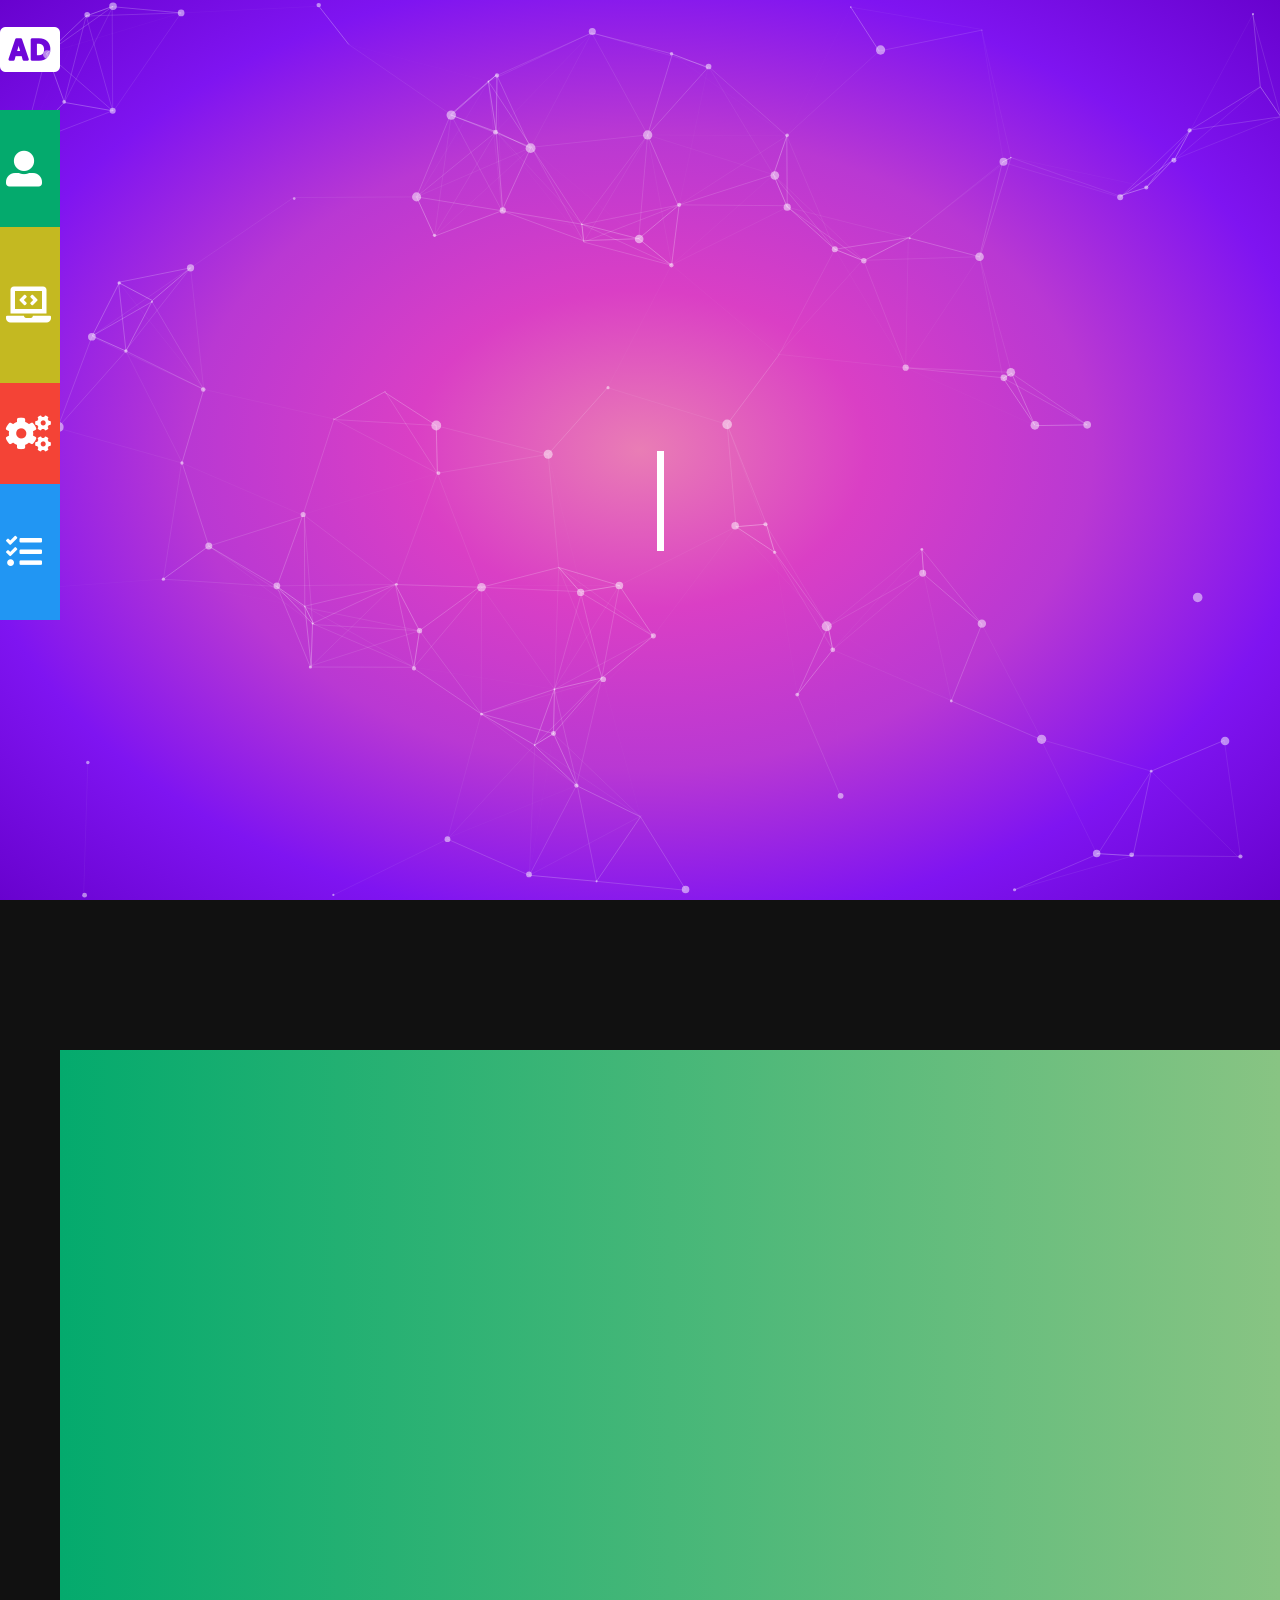
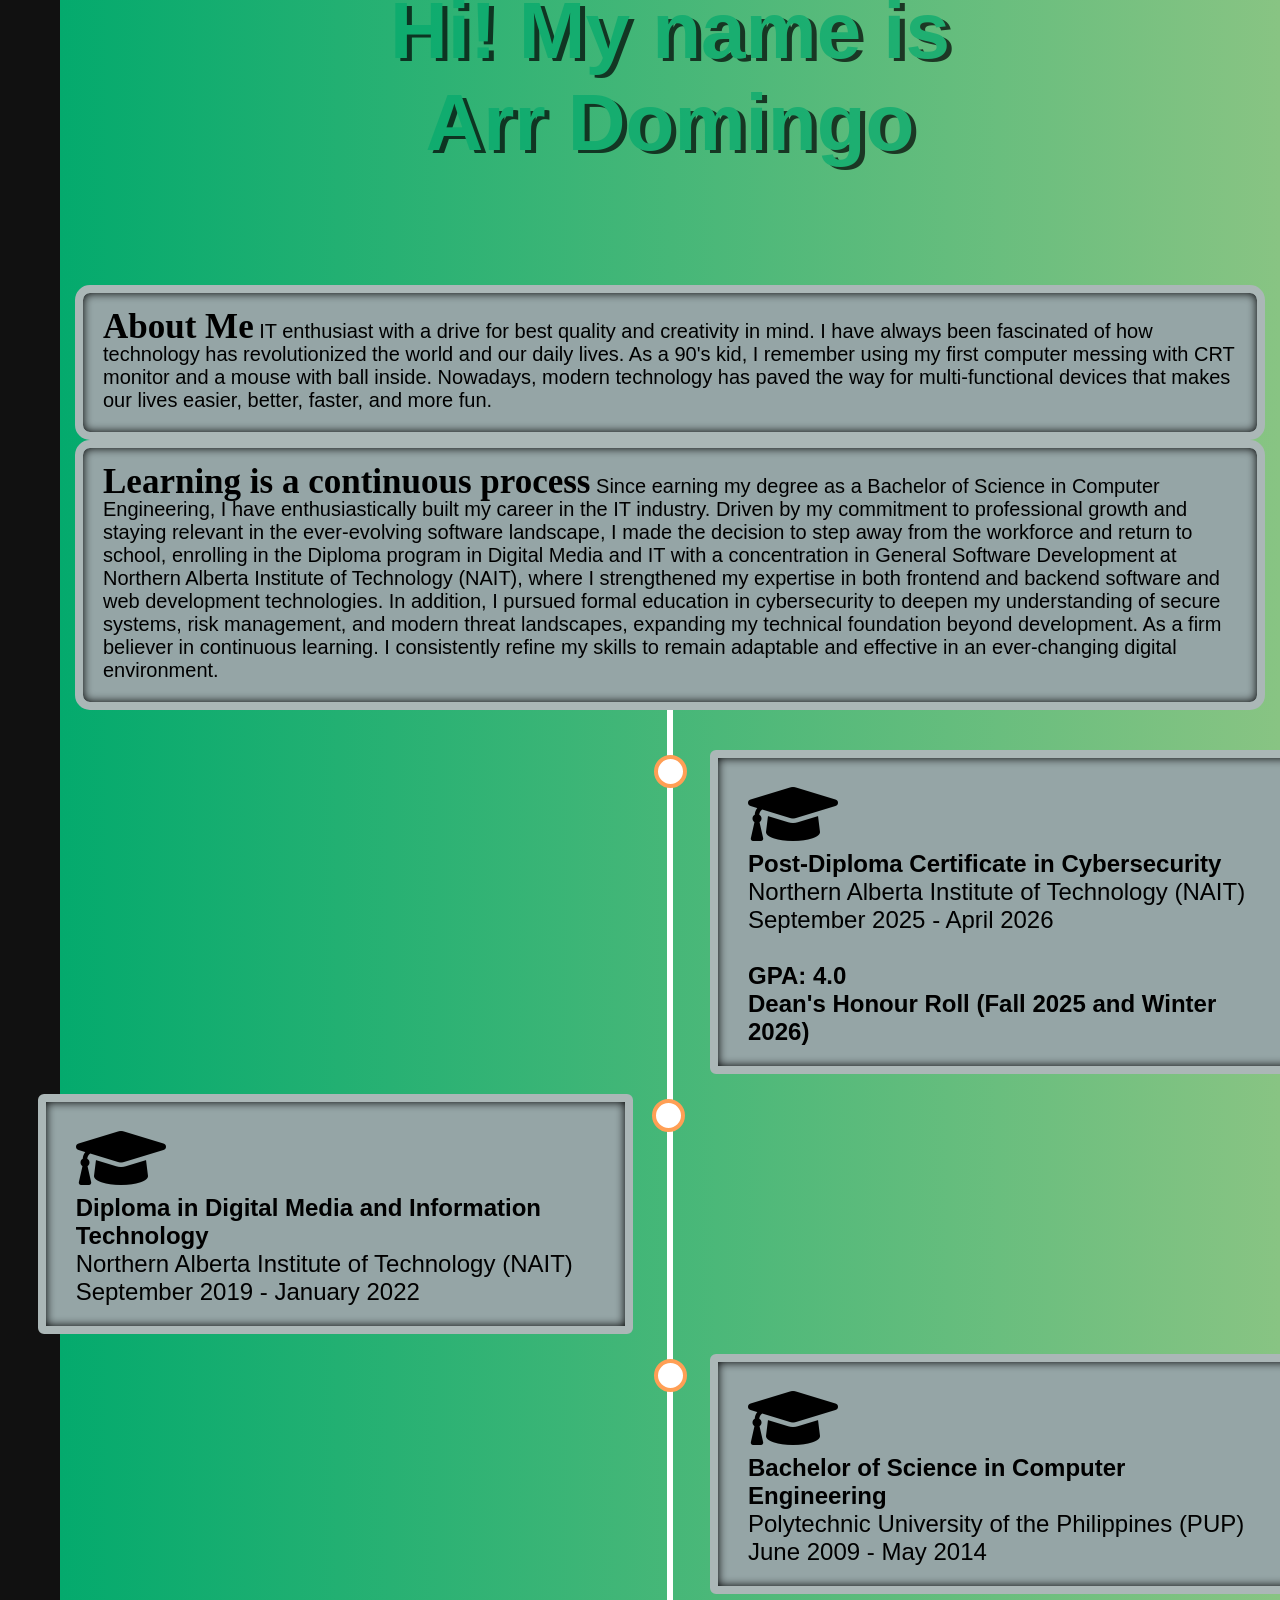
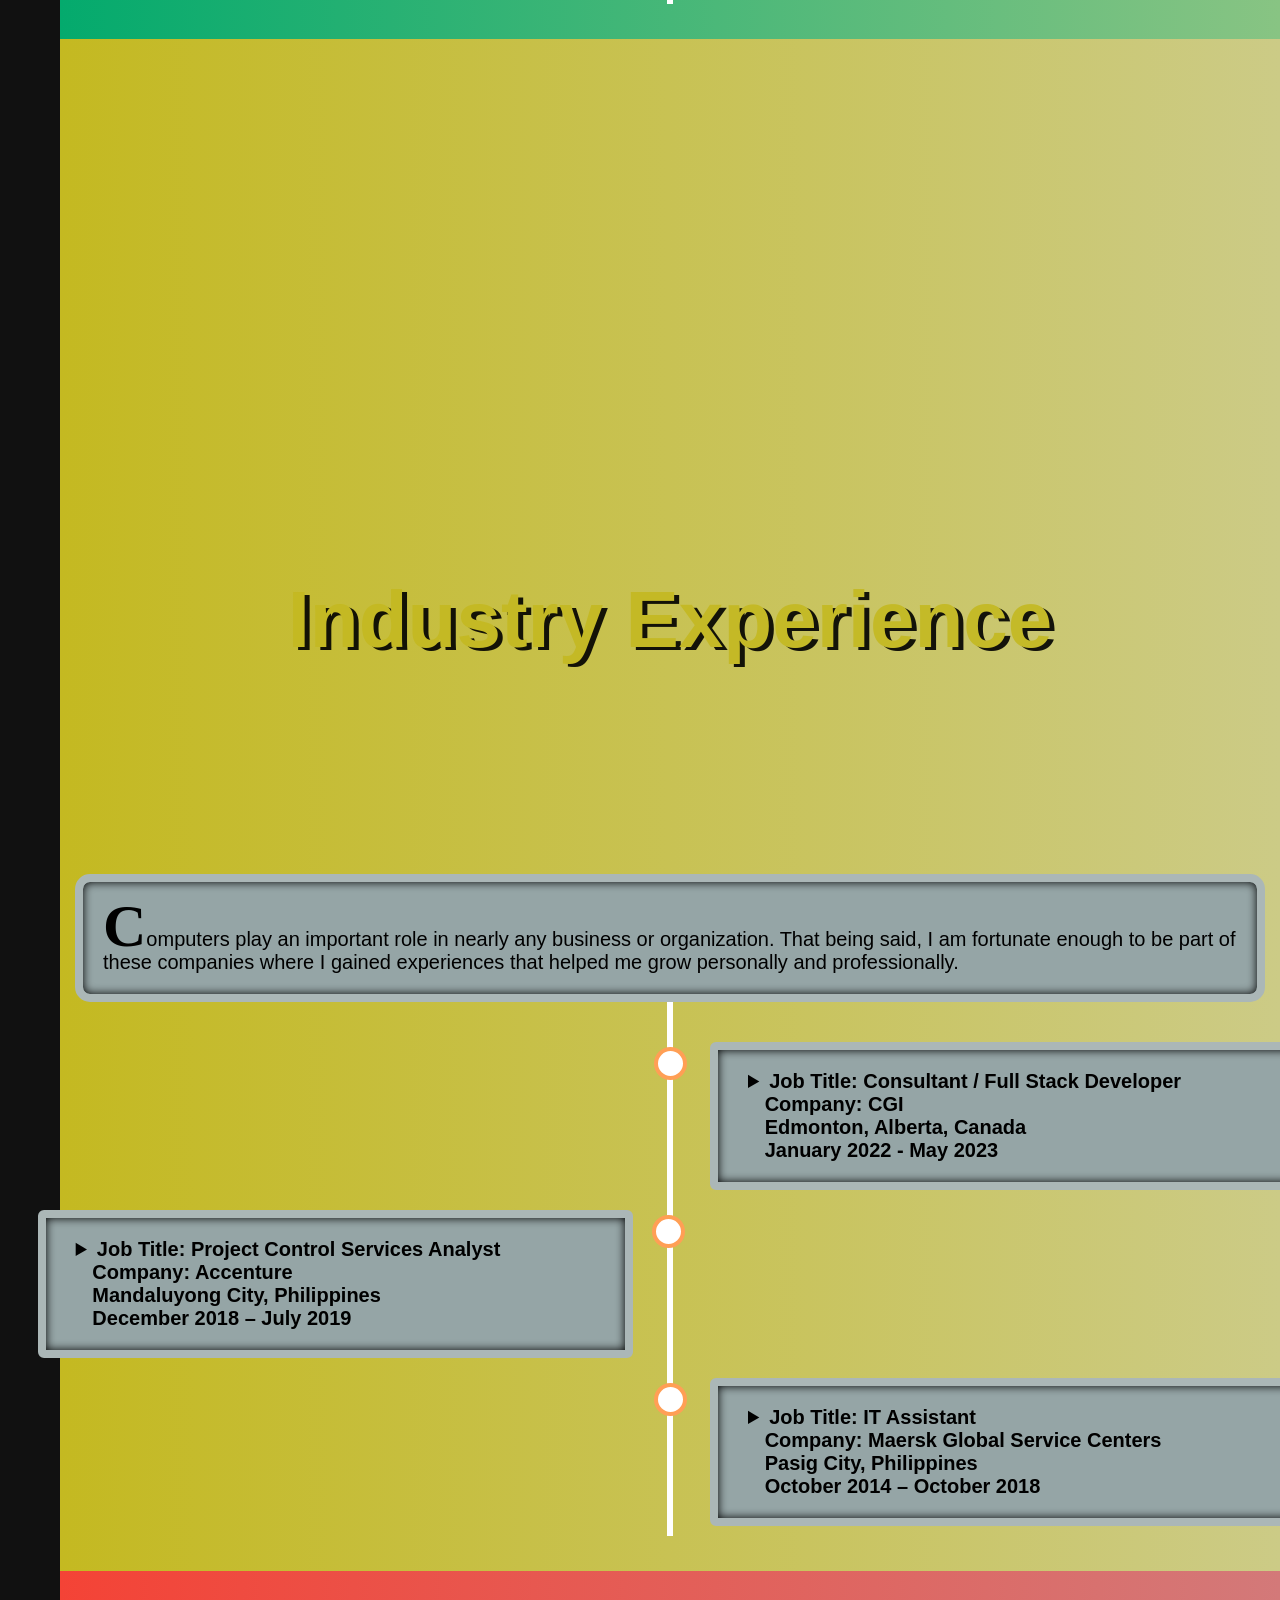
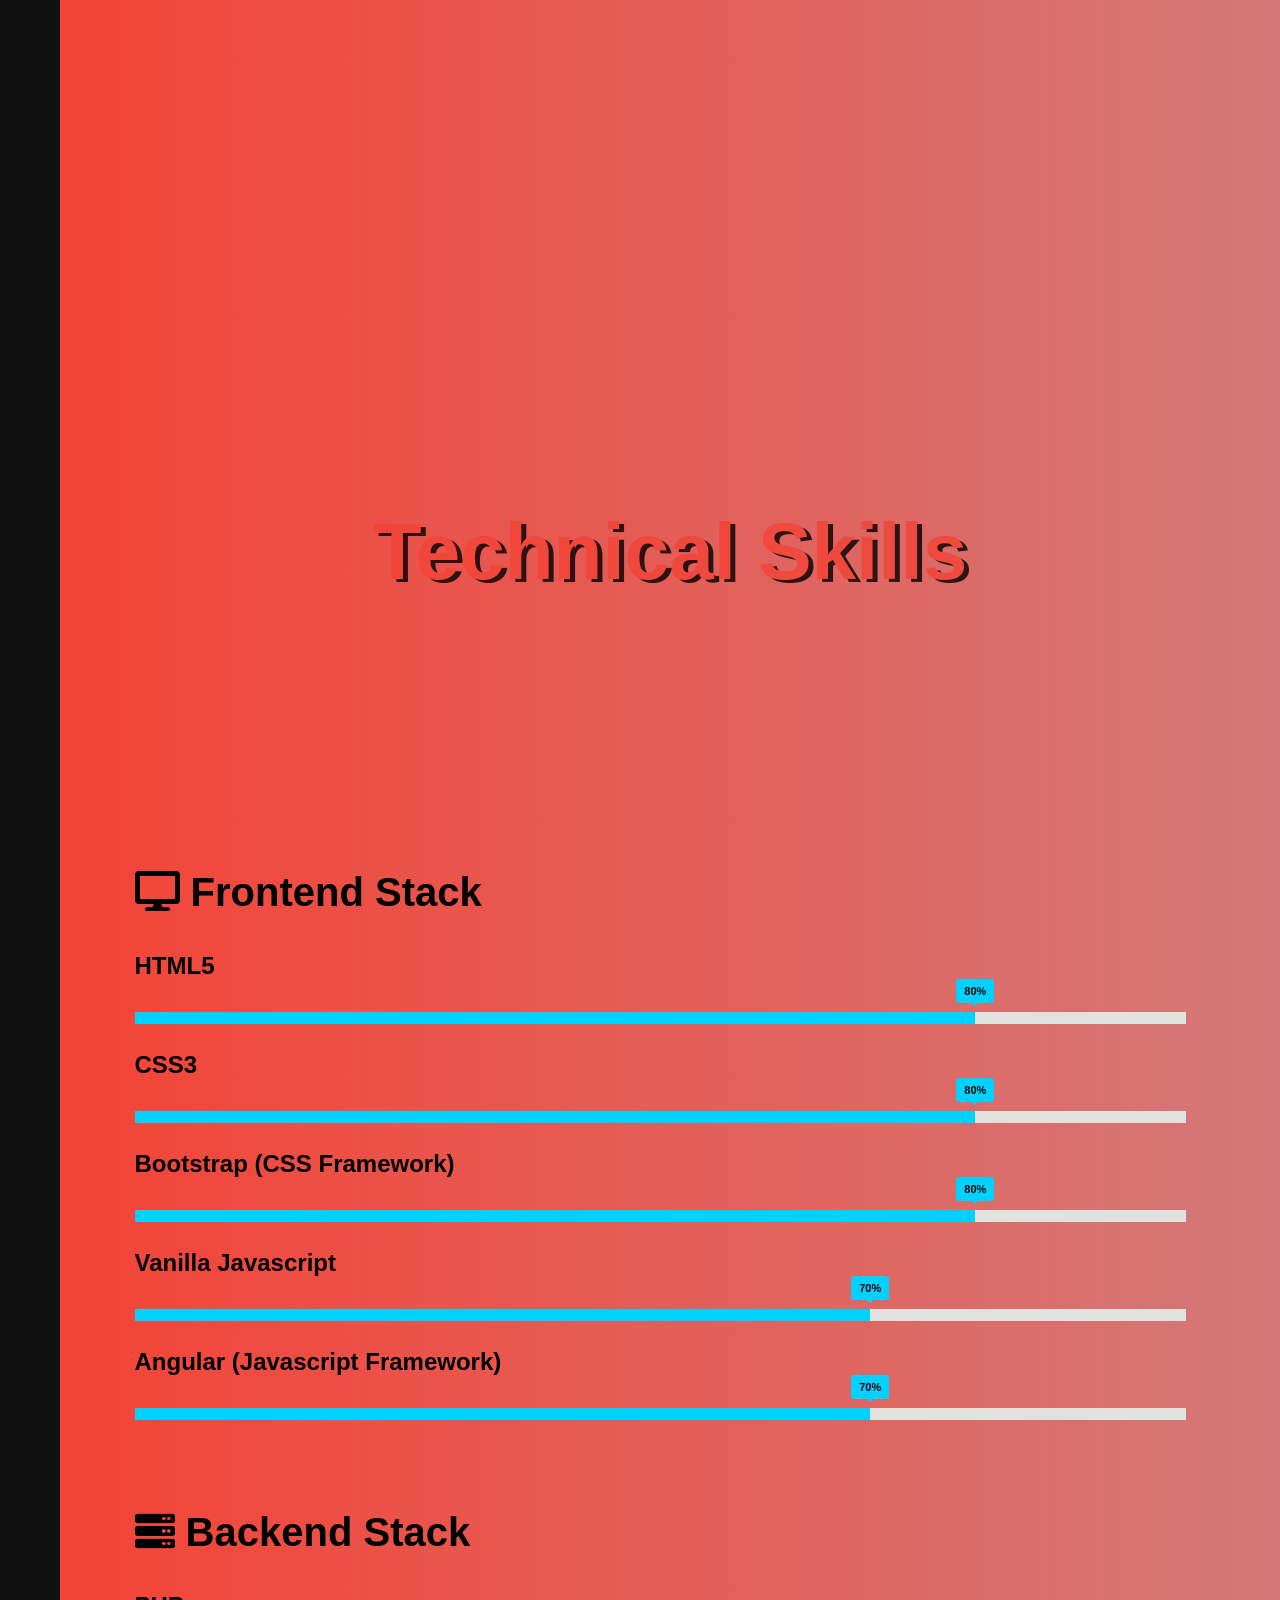
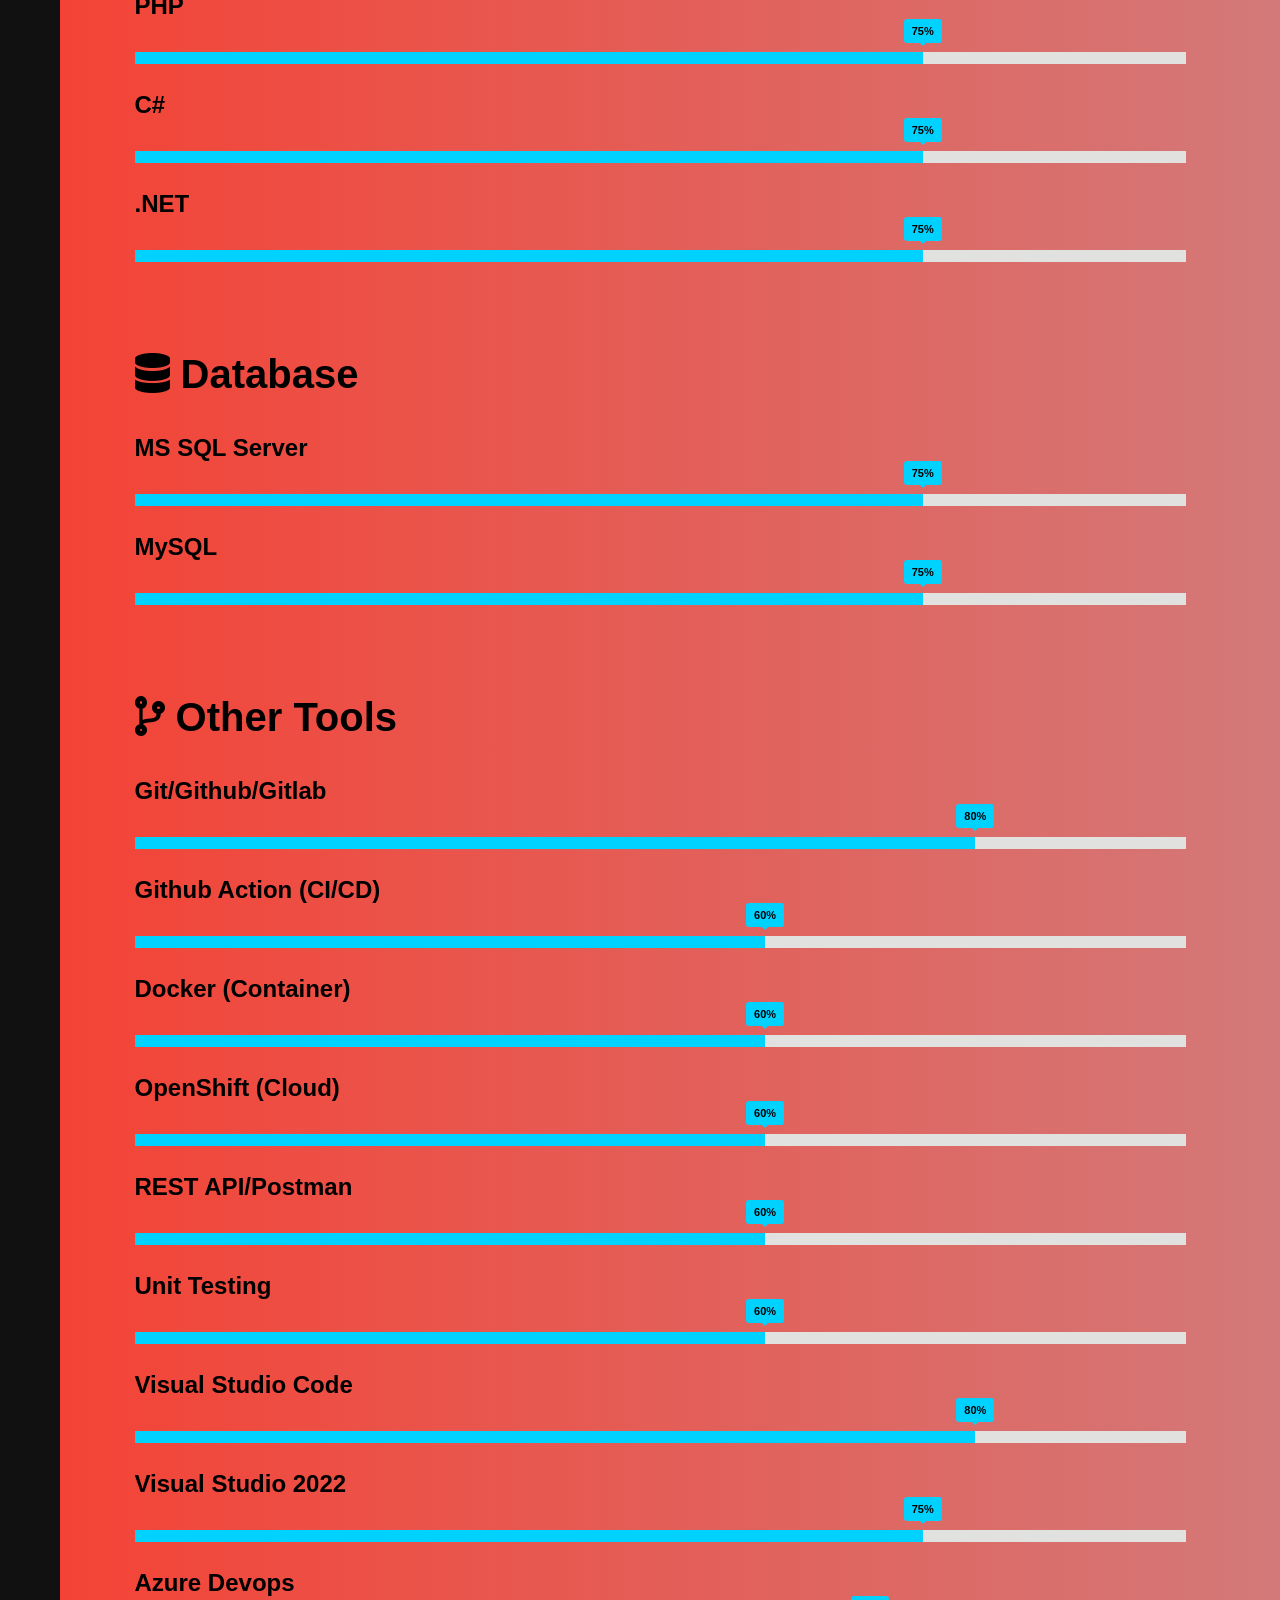
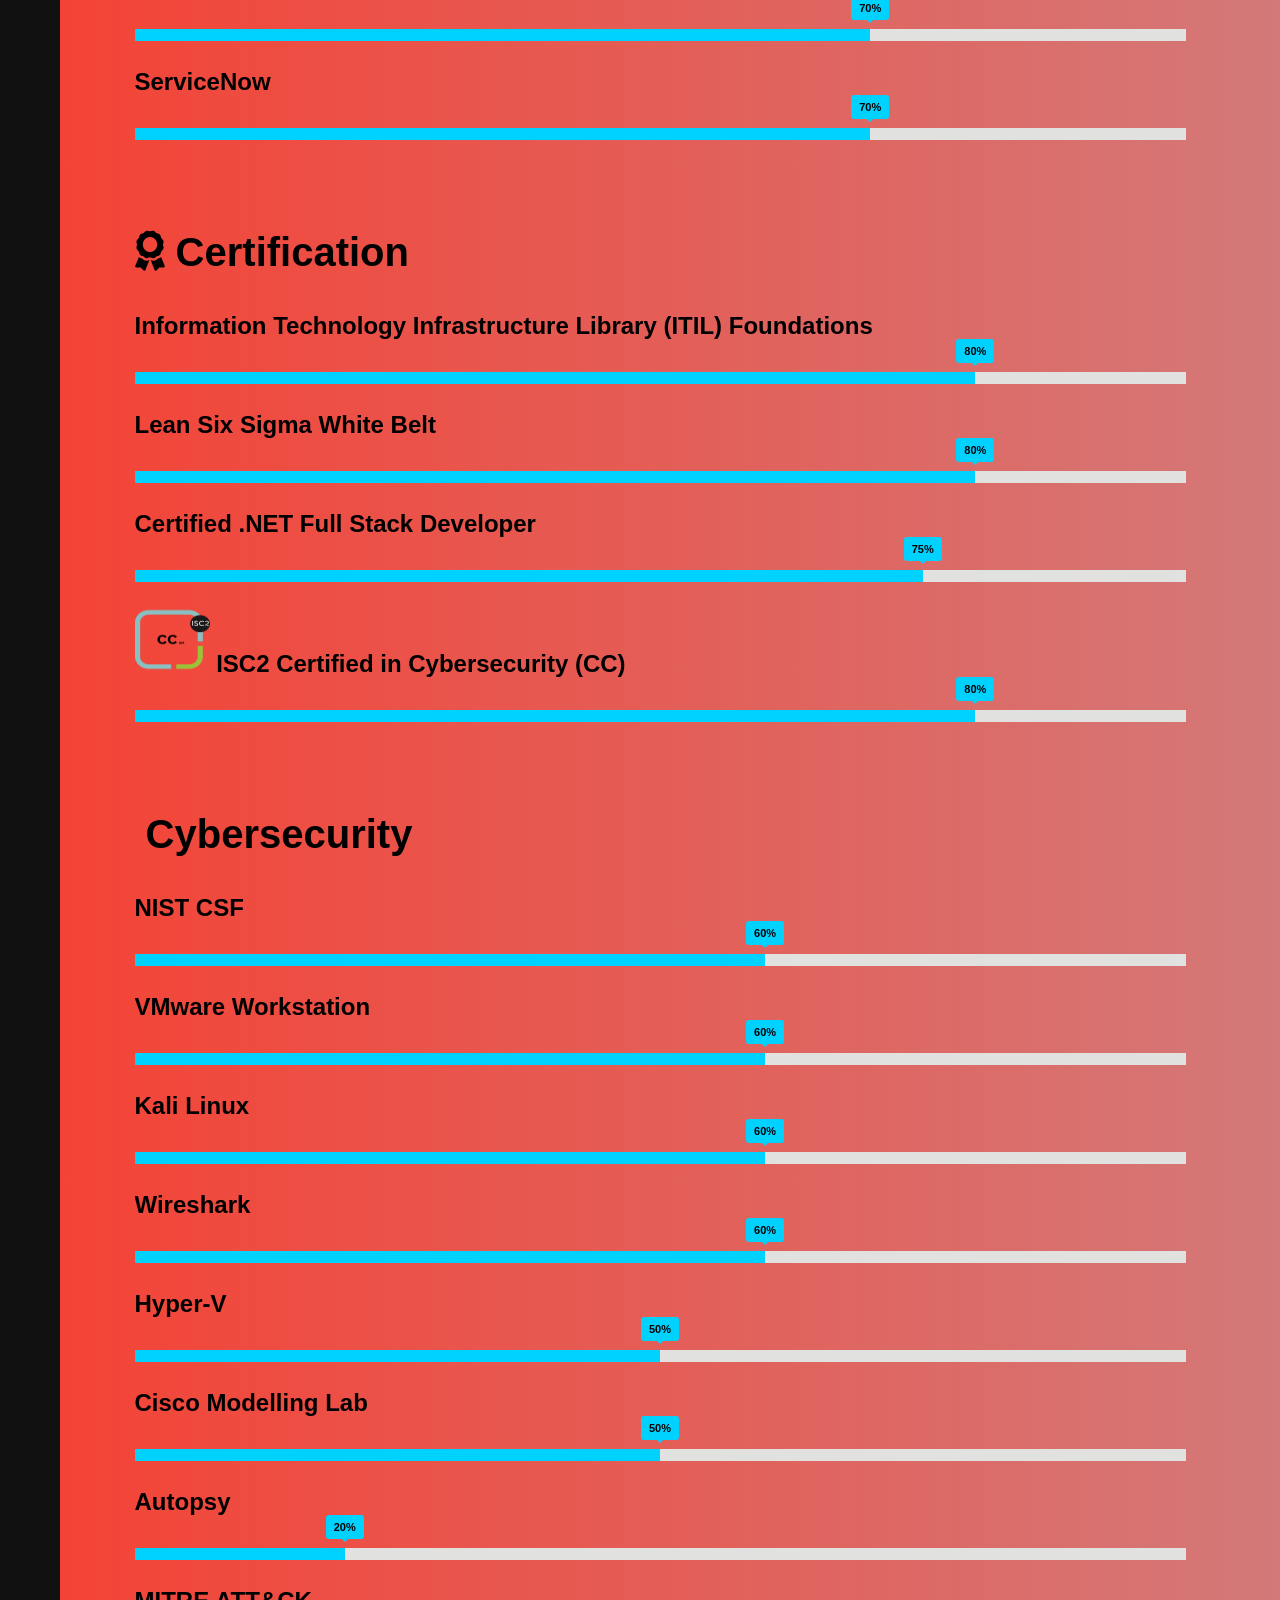
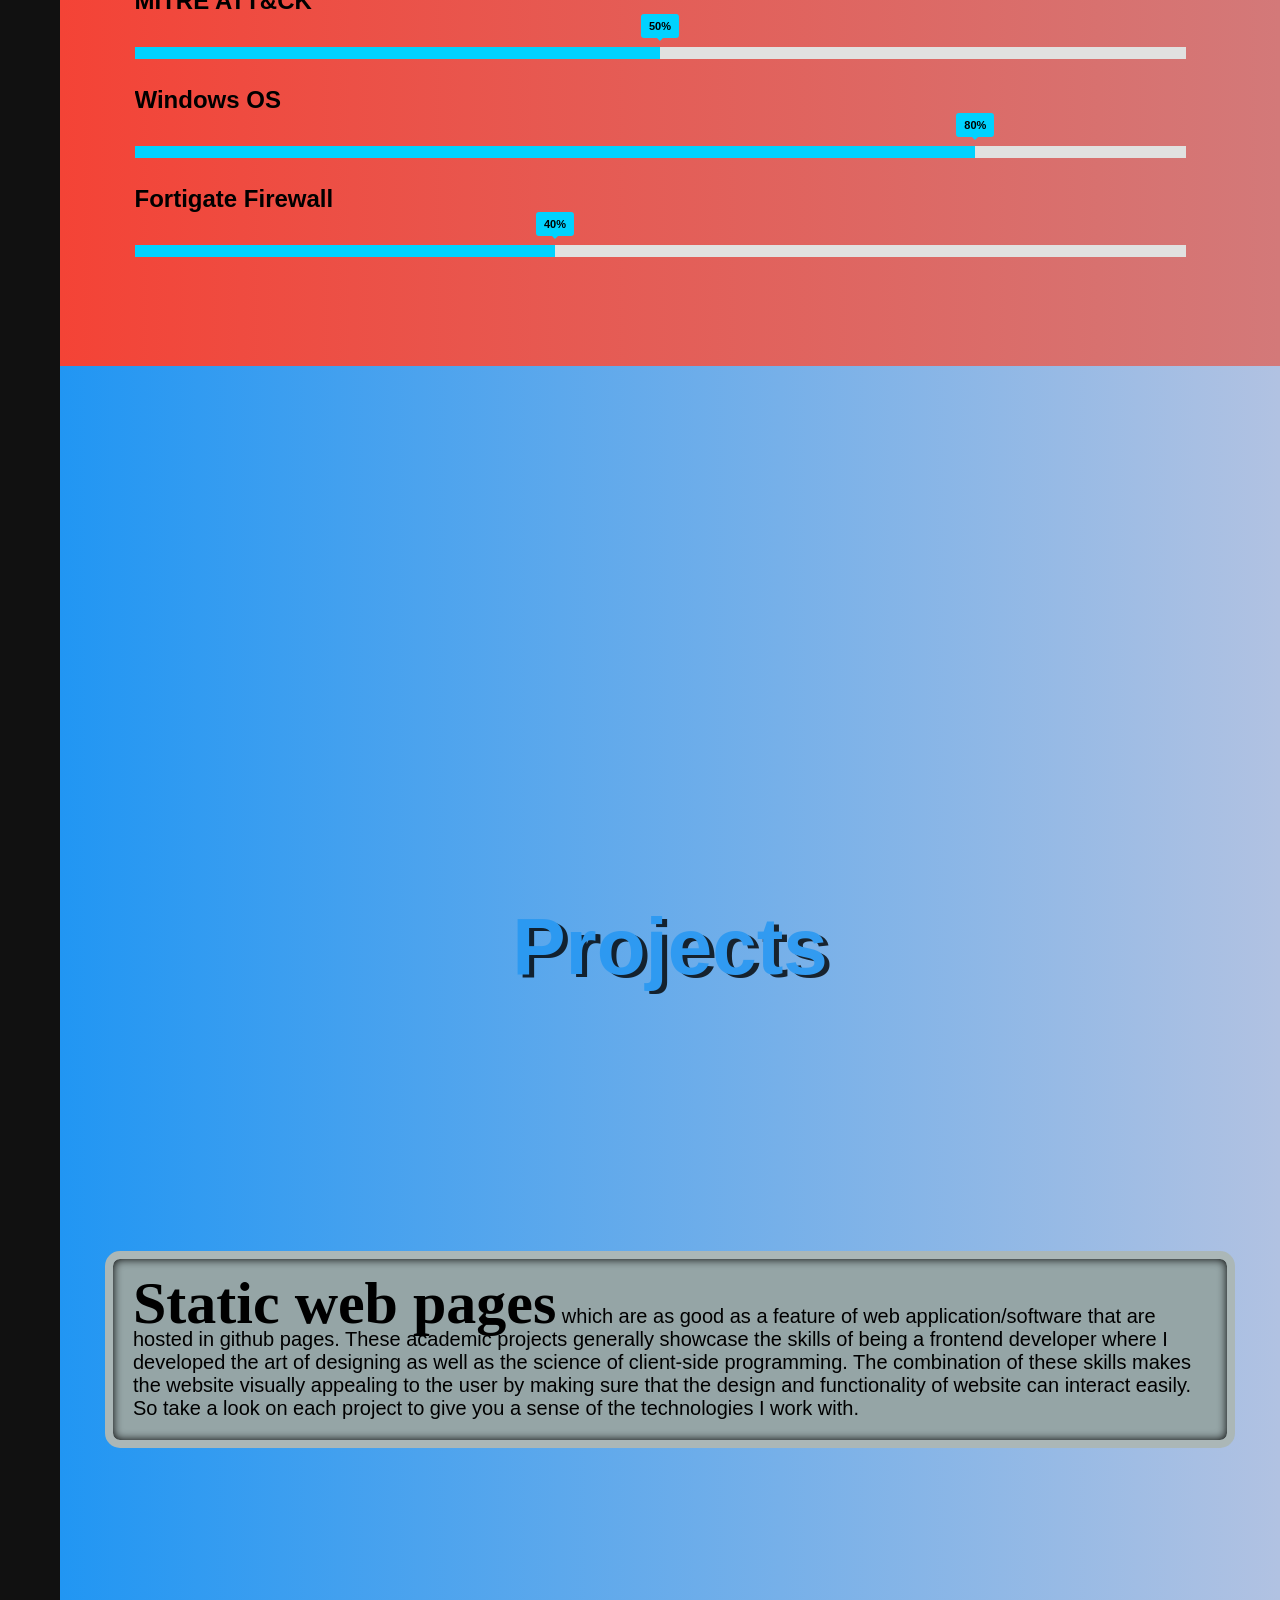
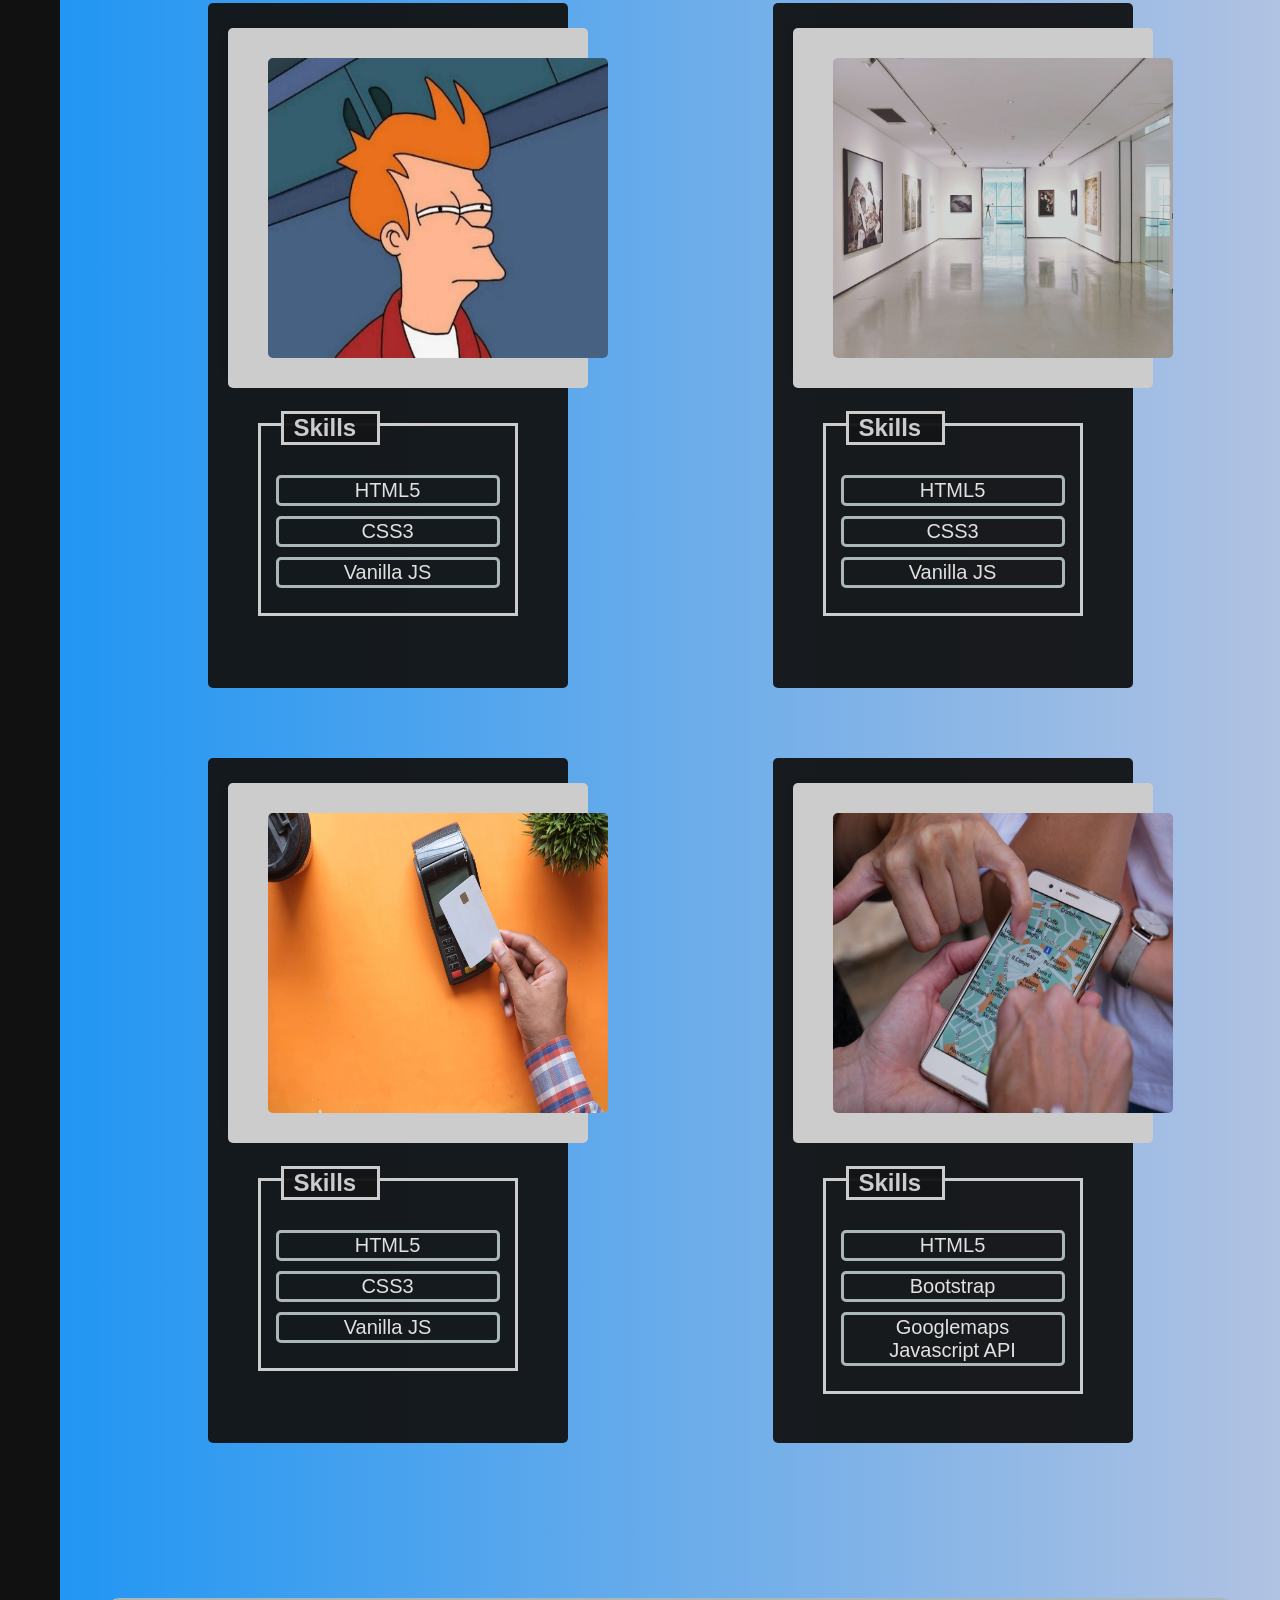
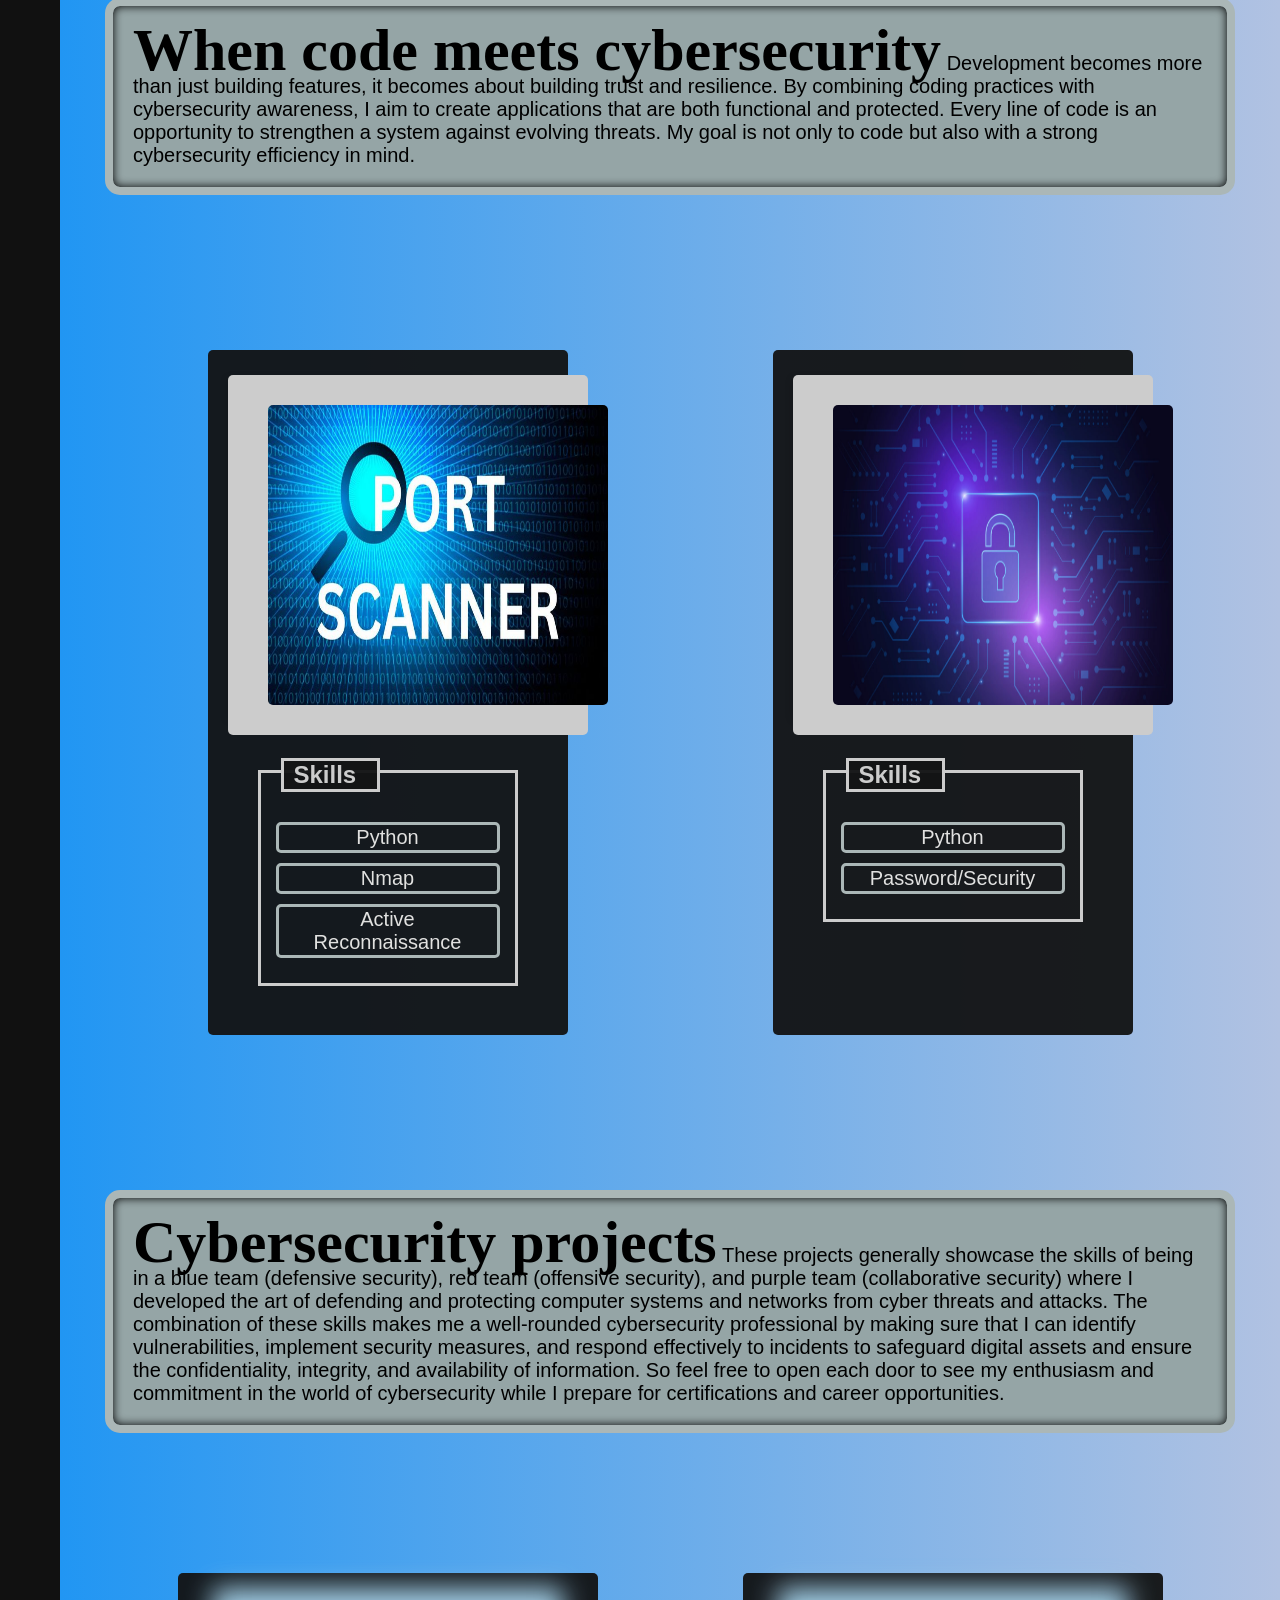
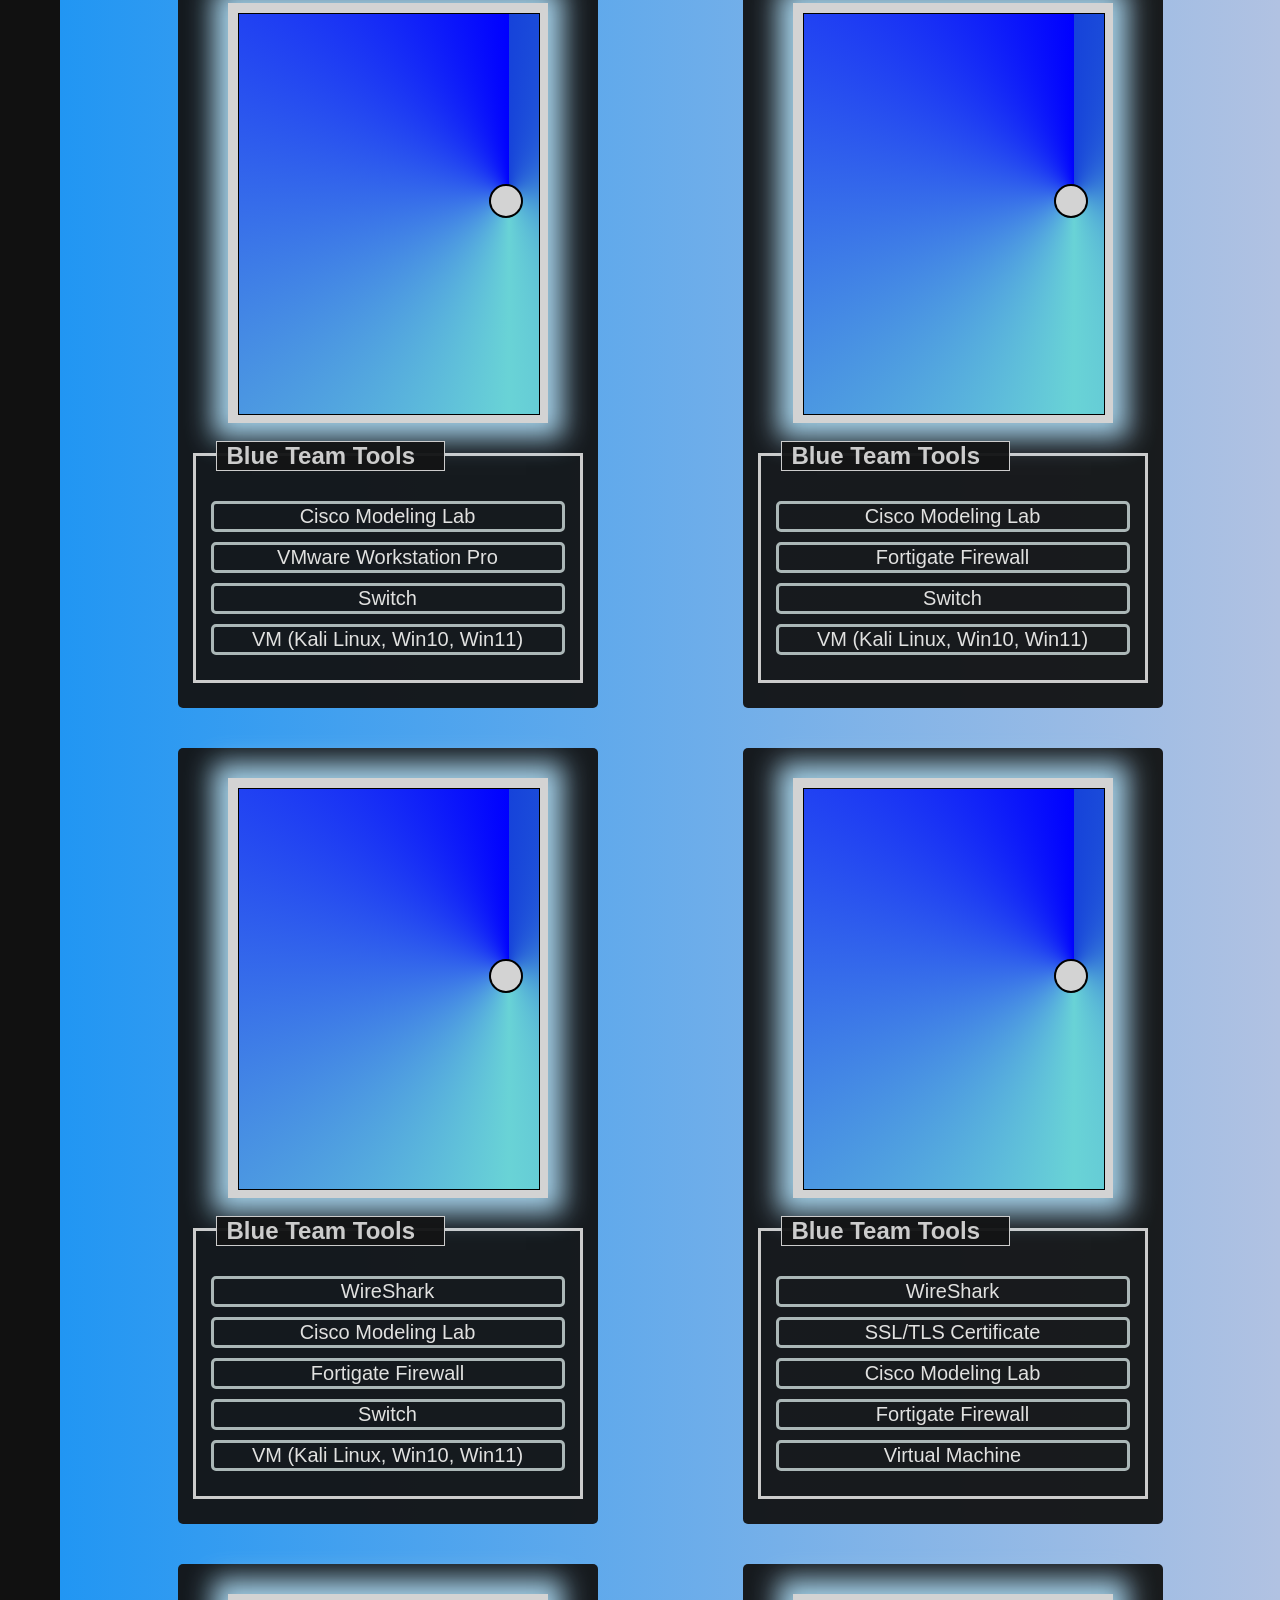
==== commit 7d96fb20: "change the heading of my name" ====
--- a/arr_v04/index.html
+++ b/arr_v04/index.html
@@ -33,8 +33,8 @@
   <div id="particles-js">
     <h1>
       <a href="" class="typewrite" data-period="2000" data-type='[ "Arr Domingo", 
-                        "From software developer",
-                        "To cyber defender!"]'>
+                        "software developer",
+                        "cyber defender!"]'>
         <span class="wrap"></span>
       </a>
     </h1>
--- a/arr_v04/css/style.css
+++ b/arr_v04/css/style.css
@@ -22,6 +22,10 @@
 
 .backdoor-purple {
   background-image: radial-gradient(rgb(212, 159, 214) 7%, rgb(215, 112, 224) 25%, rgb(175, 50, 233) 70%);
+}
+
+.backdoor-gold {
+  background-image: radial-gradient(ellipse farthest-corner at left top, #FFFFFF 5%, #FFFFAC 30%, #D1B464 60%, #5d4a1f 80%);
 }
 
 .backdoor > p {
@@ -67,6 +71,10 @@
   background-image: conic-gradient(at 90% 45%, rgb(165, 69, 221), rgb(177, 123, 204), purple);
 }
 
+.gold-team {
+  background-image: conic-gradient(at 90% 45%, rgb(255, 255, 172), rgb(209, 180, 100), rgb(93, 74, 31));
+}
+
 .door span {
   position: absolute;
   width: 30px;
@@ -91,6 +99,7 @@
   background-color: rgba(19, 20, 21, 0.96);
   margin: 20px;
   border-radius: 5px;
+  position: relative;
 }
 
 .cyber-tool-used {
@@ -125,6 +134,35 @@
   border-radius: 5px;
 }
 
+.ribbon {
+  --r: .4em; /* control the ribbon shape (the radius) */
+  position: absolute;
+  bottom: 20px;
+  inset-inline: calc(-1 * var(--r));
+  text-align: center;
+  line-height: 1.8;
+  padding: calc(2 * var(--r)) 0.5em 0;
+  border-radius: var(--r);
+  --_g:0/var(--r) calc(2*var(--r)) no-repeat;
+  background: radial-gradient(100% 50% at right, rgba(0, 0, 0, 0.3333333333) 98%, rgba(0, 0, 0, 0) 101%) 0 var(--_g), radial-gradient(100% 50% at left, rgba(0, 0, 0, 0.3333333333) 98%, rgba(0, 0, 0, 0) 101%) 100% var(--_g), conic-gradient(at var(--r) calc(2 * var(--r)), rgba(0, 0, 0, 0) 25%, #8FBE00 0) 0 0/calc(100% - var(--r)) 100%;
+}
+
+.glow {
+  font-size: 30px;
+  color: #000;
+  font-weight: bold;
+  text-align: center;
+  animation: glow 1s ease-in-out infinite alternate;
+}
+
+@-webkit-keyframes glow {
+  from {
+    text-shadow: 0 0 10px #fff, 0 0 20px #fff, 0 0 30px #fff, 0 0 40px #fff, 0 0 50px #fff, 0 0 60px #fff, 0 0 70px #fff;
+  }
+  to {
+    text-shadow: 0 0 30px #000, 0 0 40px #000, 0 0 50px #000, 0 0 60px #000, 0 0 70px #000, 0 0 80px #000, 0 0 100px #000;
+  }
+}
 /* 
 =============================================================================
 =============================================================================
@@ -808,7 +846,7 @@
   color: #2196f3;
 }
 
-#projects-container > p {
+.containercard > p {
   border: 3px solid rgb(171, 183, 183);
   border-radius: 15px;
   background-color: rgb(149, 165, 166);
@@ -816,14 +854,17 @@
   box-shadow: inset 0 0 10px #000000; /*https://css-tricks.com/almanac/properties/b/box-shadow/*/
   /* text-indent: 50px; */
   font-size: 20px;
-}
-
-#projects-container > p:hover {
+  position: sticky;
+  top: 20px;
+  margin-bottom: 120px;
+}
+
+.containercard > p:hover {
   background-color: #2196f3;
   opacity: 3;
 }
 
-#projects-container > p span {
+.containercard > p span {
   /* text-transform: uppercase; */
   font-weight: bold;
   font-size: 60px;
@@ -1171,13 +1212,13 @@
     background-size: 60%;
     height: 800px;
   }
-  #projects-container > p {
+  .containercard > p {
     border: 8px solid rgb(171, 183, 183);
   }
   /* ------------------------------------- */
   /* --------- START OF CARD AREA -------- */
   .containercard {
-    margin: 20px 60px;
+    margin: 50px 30px 120px 30px;
   }
   .flip-card {
     padding: 25px 100px 320px 20px; /*black bg*/
